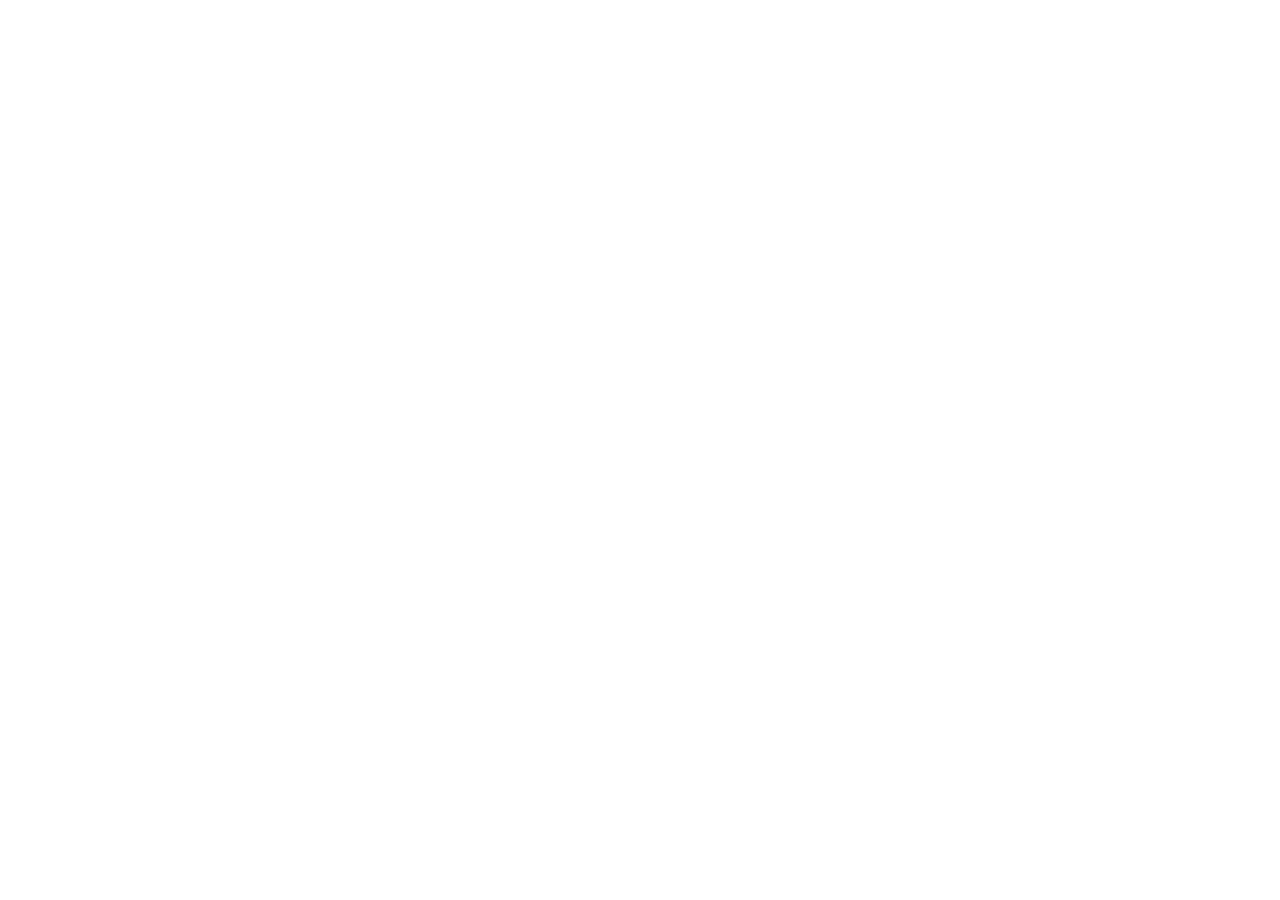
==== index.html @ 43dd8f91 "lab1 add html structure" ====
<!DOCTYPE html>
<html lang="en">
<head>
    <meta charset="UTF-8">
    <meta name="viewport" content="width=device-width, initial-scale=1.0">
    <title>Lab </title>
</head>
<body>
    
</body>
</html>
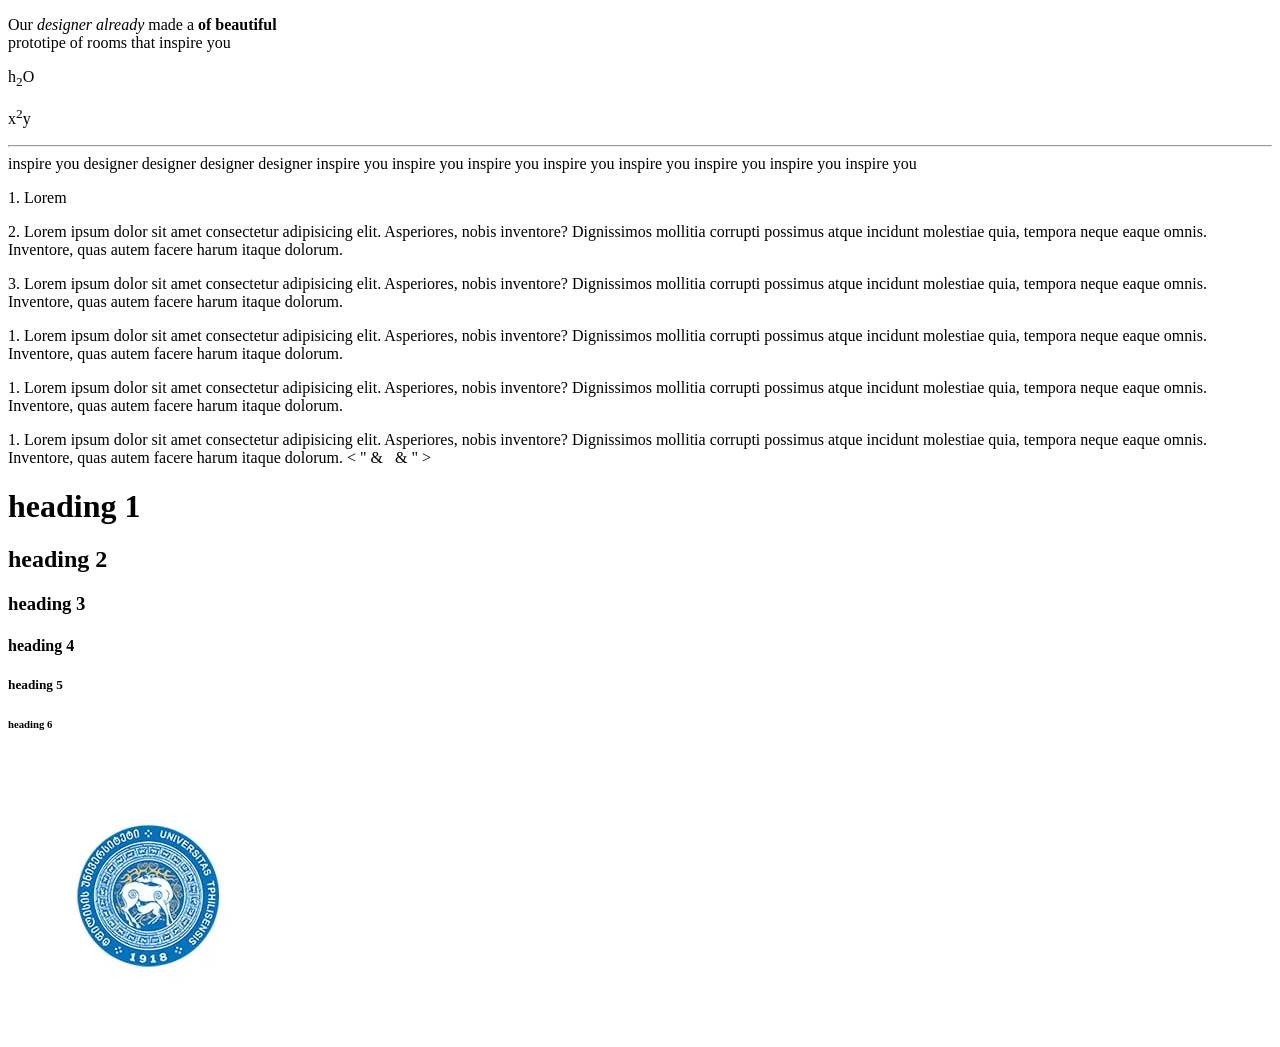
==== commit 91890bf8: "lab2 add html tags" ====
--- a/index.html
+++ b/index.html
@@ -1,11 +1,70 @@
-<!DOCTYPE html>
-<html lang="en">
-<head>
-    <meta charset="UTF-8">
-    <meta name="viewport" content="width=device-width, initial-scale=1.0">
-    <title>Lab </title>
-</head>
-<body>
-    
-</body>
-</html>+<!doctype html>
+<html>
+  <head>
+    <meta charset="UTF-8" />
+    <meta name="viewport" content="width=device-width, initial-scale=1.0" />
+    <title>LAB 2 | TSU</title>
+    <meta name="keyword" content="structure, html, css, js," />
+    <meta name="description" content="info" />
+    <link rel="icon" href="images/tsu-logo-1.jpg.webp" type="image/x-icon" />
+  </head>
+  <body>
+    <div>
+      <p>
+        Our <em>designer</em> <i>already</i> made a <strong>of</strong>
+        <b>beautiful</b> <br />
+        prototipe of rooms that
+        <span> inspire you</span>
+      </p>
+      <p>h<sub>2</sub>O</p>
+      <p>x<sup>2</sup>y</p>
+      <hr />
+    </div>
+
+    <span> inspire you designer designer designer designer</span
+    ><span> inspire you</span><span> inspire you</span> <span> inspire you</span
+    ><span> inspire you</span> <span> inspire you</span
+    ><span> inspire you</span> <span> inspire you</span
+    ><span> inspire you</span>
+    <p>
+      1. Lorem 
+    </p>
+    <p>
+      2. Lorem ipsum dolor sit amet consectetur adipisicing elit. Asperiores,
+      nobis inventore? Dignissimos mollitia corrupti possimus atque incidunt
+      molestiae quia, tempora neque eaque omnis. Inventore, quas autem facere
+      harum itaque dolorum.
+    </p>
+    <p>
+      3. Lorem ipsum dolor sit amet consectetur adipisicing elit. Asperiores,
+      nobis inventore? Dignissimos mollitia corrupti possimus atque incidunt
+      molestiae quia, tempora neque eaque omnis. Inventore, quas autem facere
+      harum itaque dolorum.
+    </p>
+    <p>
+      1. Lorem ipsum dolor sit amet consectetur adipisicing elit. Asperiores,
+      nobis inventore? Dignissimos mollitia corrupti possimus atque incidunt
+      molestiae quia, tempora neque eaque omnis. Inventore, quas autem facere
+      harum itaque dolorum.
+    </p>
+    <p>
+      1. Lorem ipsum dolor sit amet consectetur adipisicing elit. Asperiores,
+      nobis inventore? Dignissimos mollitia corrupti possimus atque incidunt
+      molestiae quia, tempora neque eaque omnis. Inventore, quas autem facere
+      harum itaque dolorum.
+    </p>
+    <p>
+      1. Lorem ipsum dolor sit amet consectetur adipisicing elit. Asperiores,
+      nobis inventore? Dignissimos mollitia corrupti possimus atque incidunt
+      molestiae quia, tempora neque eaque omnis. Inventore, quas autem facere
+      harum itaque dolorum. &lt; &quot; &amp; &nbsp; &amp; &quot; &gt;
+    </p>
+    <h1>heading 1</h1>
+    <h2>heading 2</h2>
+    <h3>heading 3</h3>
+    <h4>heading 4</h4>
+    <h5>heading 5</h5>
+    <h6>heading 6</h6>
+    <img src="images/tsu-logo-1.jpg.webp" alt="Tsu's logo" title="Tsu's logo" />
+  </body>
+</html>
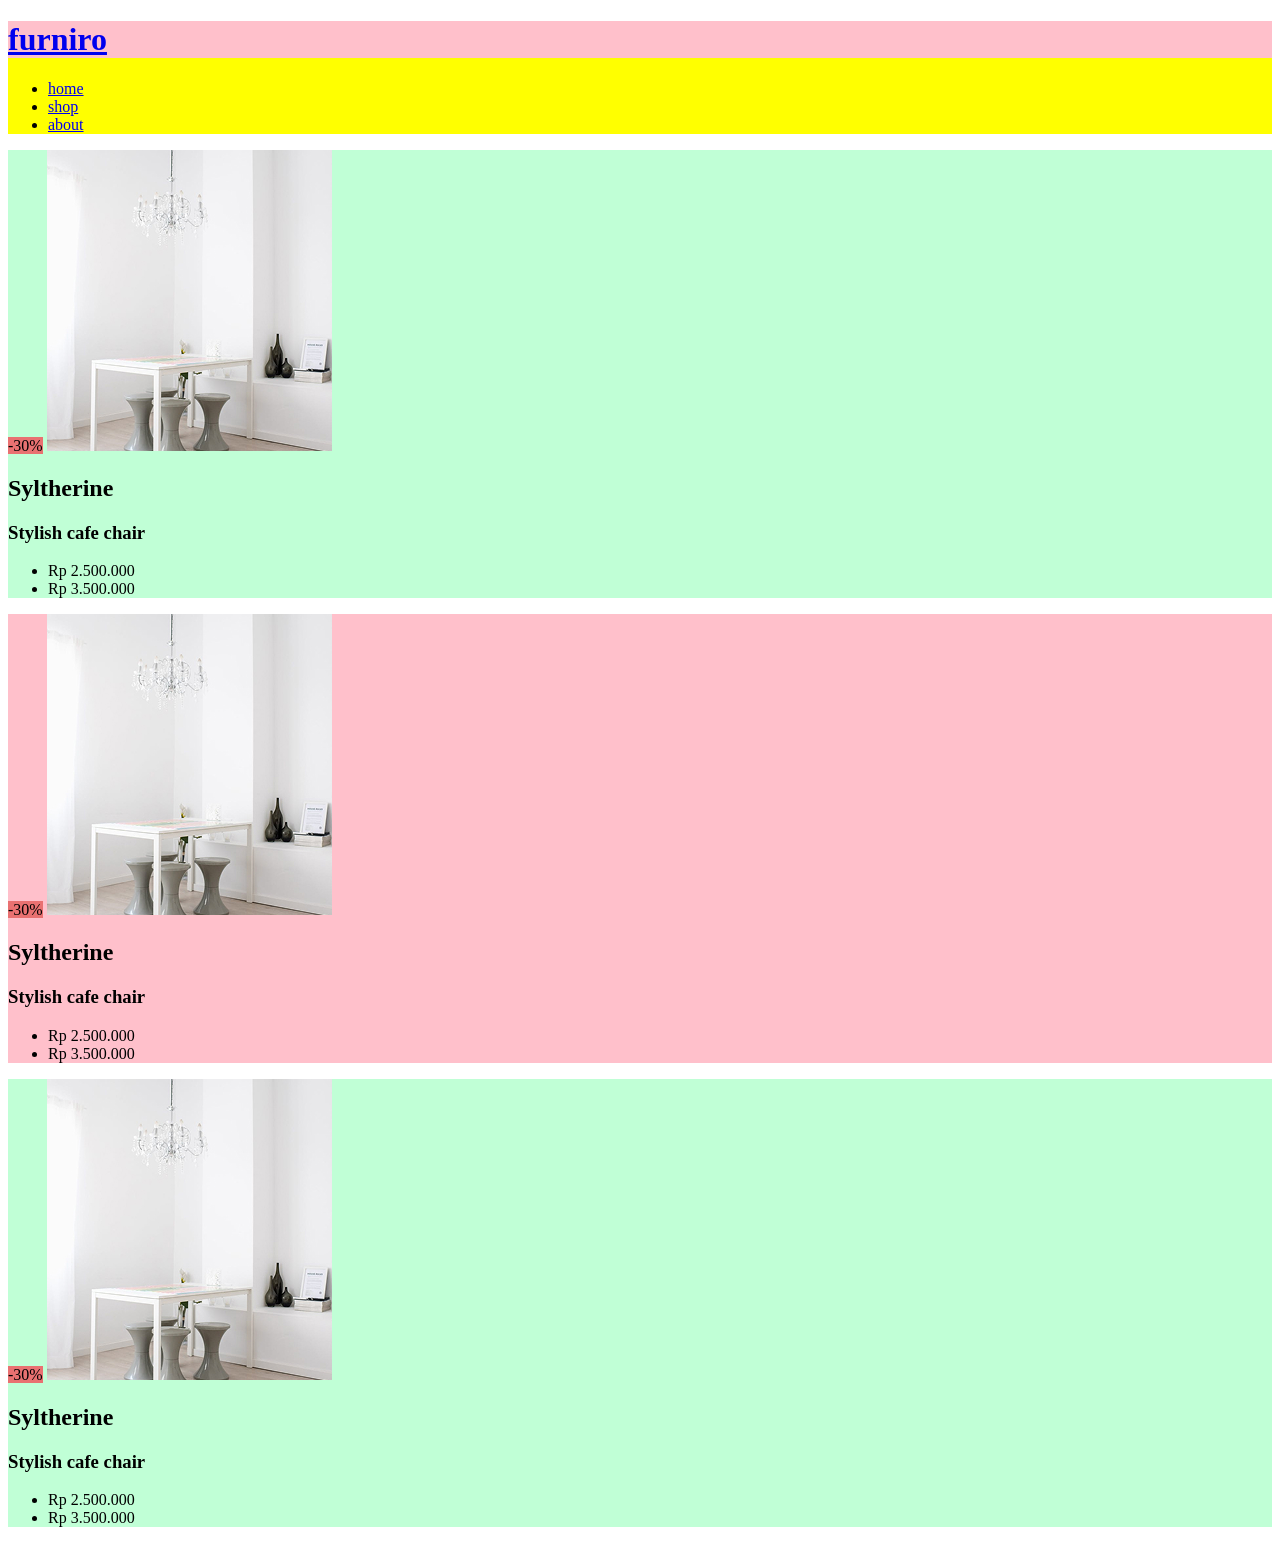
==== commit 29ce73b3: "lab3 add new html tags and css" ====
--- a/index.html
+++ b/index.html
@@ -3,68 +3,150 @@
   <head>
     <meta charset="UTF-8" />
     <meta name="viewport" content="width=device-width, initial-scale=1.0" />
-    <title>LAB 2 | TSU</title>
+    <title>LAB 3 | TSU</title>
     <meta name="keyword" content="structure, html, css, js," />
     <meta name="description" content="info" />
     <link rel="icon" href="images/tsu-logo-1.jpg.webp" type="image/x-icon" />
+    <link rel="stylesheet" href="css/style.css" />
+    <!-- <style>
+      h1{
+        background: pink;
+      }
+    </style> -->
   </head>
   <body>
-    <div>
-      <p>
-        Our <em>designer</em> <i>already</i> made a <strong>of</strong>
-        <b>beautiful</b> <br />
-        prototipe of rooms that
-        <span> inspire you</span>
-      </p>
-      <p>h<sub>2</sub>O</p>
-      <p>x<sup>2</sup>y</p>
-      <hr />
+    <!-- <ul>
+      <li>home</li>
+      <li>
+        shop
+        <ul>
+          <li>
+            item 1
+            <ol>
+              <li>first item</li>
+              <li>second item</li>
+              <li>third item</li>
+            </ol>
+          </li>
+          <li>item 2</li>
+          <li>item 3</li>
+        </ul>
+      </li>
+      <li>about</li>
+    </ul>
+
+    <dl>
+      <dt>Coffee</dt>
+      <dd>Black hot drink</dd>
+      <dt>Milk</dt>
+      <dd>White cold drink</dd>
+    </dl> -->
+    <!-- <table border="1" cellspacing="0" cellpadding="0">
+      <thead>
+        <tr>
+          <th >invoice number</th>
+          <th>unit number</th>
+          <th>date</th>
+          <th>invoice file</th>
+        </tr>
+      </thead>
+      <tbody>
+        <tr>
+          <td rowspan="4">124324</td>
+          <td>5464</td>
+          <td>28.03.2026</td>
+          <td>pdf</td>
+        </tr>
+        <tr>
+          <td colspan="3">124324</td>
+          <td>5464</td>
+          <td>28.03.2026</td>
+          <td>pdf</td>
+        </tr>
+        <tr>
+          <td>124324</td>
+          <td>5464</td>
+          <td>28.03.2026</td>
+          <td>pdf</td>
+        </tr>
+        <tr>
+          <td>124324</td>
+          <td>5464</td>
+          <td>28.03.2026</td>
+          <td>pdf</td>
+        </tr>
+        <tr>
+          <td>124324</td>
+          <td>5464</td>
+          <td>28.03.2026</td>
+          <td>pdf</td>
+        </tr>
+      </tbody>
+      <tfoot>
+        <caption> invoices table </caption>
+      </tfoot>
+    </table> -->
+    <!-- <p>&lt; &quot; &nbsp; &amp;    &quot; &gt;</p> -->
+    <div id="header">
+      <!-- style="background: pink;" -->
+
+      <!-- <h1><a href="index.html" target="_blank">furniro</a></h1> -->
+      <h1><a href="index.html">furniro</a></h1>
+      <ul>
+        <li><a href="index.html">home</a></li>
+        <li><a href="#">shop</a></li>
+        <li><a href="#">about</a></li>
+      </ul>
     </div>
-
-    <span> inspire you designer designer designer designer</span
-    ><span> inspire you</span><span> inspire you</span> <span> inspire you</span
-    ><span> inspire you</span> <span> inspire you</span
-    ><span> inspire you</span> <span> inspire you</span
-    ><span> inspire you</span>
-    <p>
-      1. Lorem 
-    </p>
-    <p>
-      2. Lorem ipsum dolor sit amet consectetur adipisicing elit. Asperiores,
-      nobis inventore? Dignissimos mollitia corrupti possimus atque incidunt
-      molestiae quia, tempora neque eaque omnis. Inventore, quas autem facere
-      harum itaque dolorum.
-    </p>
-    <p>
-      3. Lorem ipsum dolor sit amet consectetur adipisicing elit. Asperiores,
-      nobis inventore? Dignissimos mollitia corrupti possimus atque incidunt
-      molestiae quia, tempora neque eaque omnis. Inventore, quas autem facere
-      harum itaque dolorum.
-    </p>
-    <p>
-      1. Lorem ipsum dolor sit amet consectetur adipisicing elit. Asperiores,
-      nobis inventore? Dignissimos mollitia corrupti possimus atque incidunt
-      molestiae quia, tempora neque eaque omnis. Inventore, quas autem facere
-      harum itaque dolorum.
-    </p>
-    <p>
-      1. Lorem ipsum dolor sit amet consectetur adipisicing elit. Asperiores,
-      nobis inventore? Dignissimos mollitia corrupti possimus atque incidunt
-      molestiae quia, tempora neque eaque omnis. Inventore, quas autem facere
-      harum itaque dolorum.
-    </p>
-    <p>
-      1. Lorem ipsum dolor sit amet consectetur adipisicing elit. Asperiores,
-      nobis inventore? Dignissimos mollitia corrupti possimus atque incidunt
-      molestiae quia, tempora neque eaque omnis. Inventore, quas autem facere
-      harum itaque dolorum. &lt; &quot; &amp; &nbsp; &amp; &quot; &gt;
-    </p>
-    <h1>heading 1</h1>
-    <h2>heading 2</h2>
-    <h3>heading 3</h3>
-    <h4>heading 4</h4>
-    <h5>heading 5</h5>
-    <h6>heading 6</h6>
-    <img src="images/tsu-logo-1.jpg.webp" alt="Tsu's logo" title="Tsu's logo" />
+    <div id="content">
+      <!-- 
+      **B-block - product-block
+      **E-element - product-block__discount-el
+      **M-modifier - product-block--pink-modifier
+      -->
+      <div class="product-block">
+        <span class="product-block__discount-el">-30%</span>
+        <img
+          class="product-block__image-el"
+          src="images/product.jpg"
+          alt="product"
+        />
+        <h2 class="product-block__title-el">Syltherine</h2>
+        <h3 class="product-block__sub-title-el">Stylish cafe chair</h3>
+        <ul class="product-block__price-list-el">
+          <li>Rp 2.500.000</li>
+          <li>Rp 3.500.000</li>
+        </ul>
+      </div>
+      <div class="product-block product-block--pink-modifier">
+        <span class="product-block__discount-el">-30%</span>
+        <img
+          class="product-block__image-el"
+          src="images/product.jpg"
+          alt="product"
+        />
+        <h2 class="product-block__title-el">Syltherine</h2>
+        <h3 class="product-block__sub-title-el">Stylish cafe chair</h3>
+        <ul class="product-block__price-list-el">
+          <li>Rp 2.500.000</li>
+          <li>Rp 3.500.000</li>
+        </ul>
+      </div>
+      <div class="product-block">
+        <span class="product-block__discount-el">-30%</span>
+        <img
+          class="product-block__image-el"
+          src="images/product.jpg"
+          alt="product"
+        />
+        <h2 class="product-block__title-el">Syltherine</h2>
+        <h3 class="product-block__sub-title-el">Stylish cafe chair</h3>
+        <ul class="product-block__price-list-el">
+          <li>Rp 2.500.000</li>
+          <li>Rp 3.500.000</li>
+        </ul>
+      </div>
+    </div>
+    <div id="footer"></div>
   </body>
 </html>
--- a/css/style.css
+++ b/css/style.css
@@ -0,0 +1,30 @@
+h1 {
+  background: pink;
+}
+
+#header {
+  background: yellow;
+}
+
+.product-block {
+  background: rgb(192, 255, 214);
+}
+
+.product-block--pink-modifier {
+  background: pink;
+}
+
+.product-block__discount-el {
+  background: #e97171;
+}
+
+/* .product-block {
+  &--pink-modifier {
+    background: pink;
+  }
+
+  &__discount-el {
+    background: #e97171;
+  }
+}
+ */
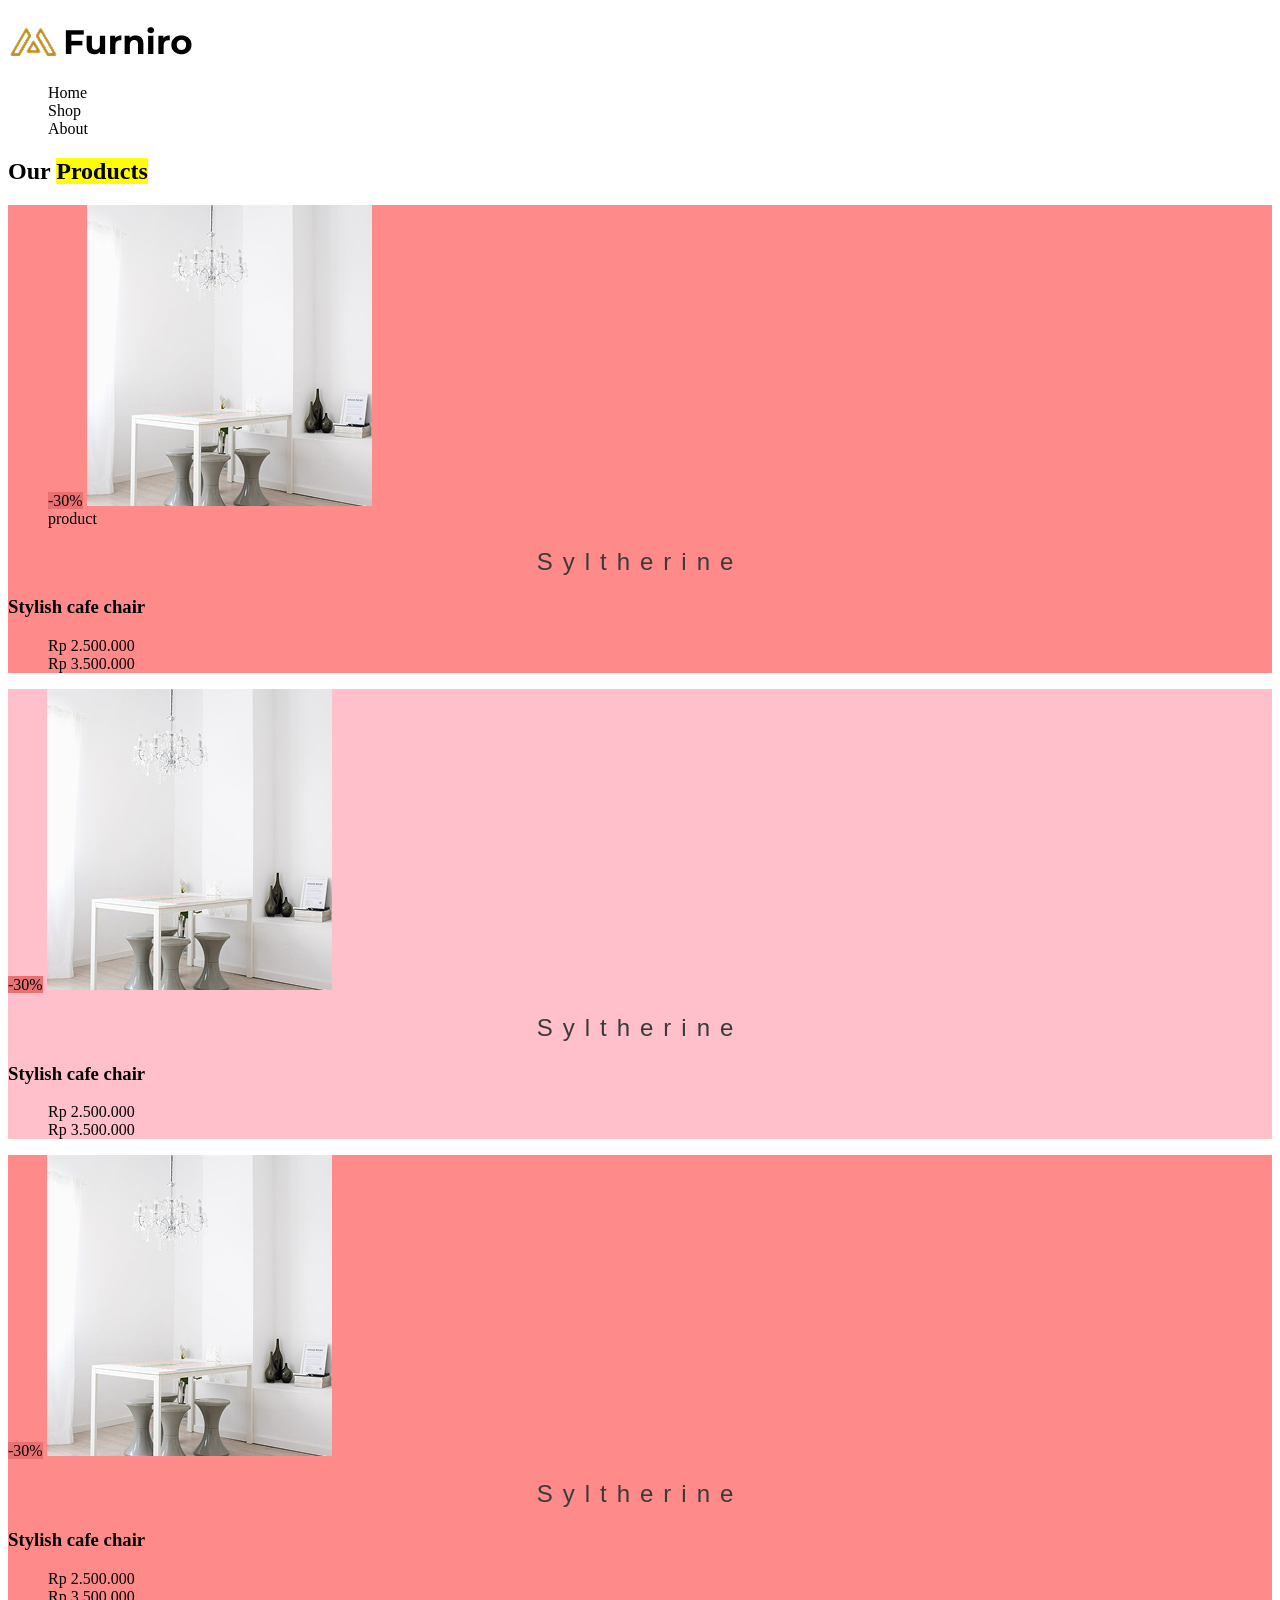
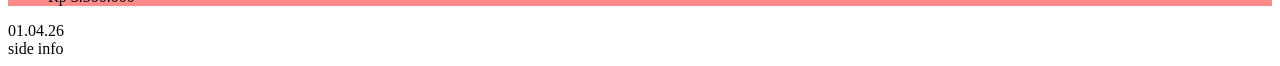
==== commit 26140167: "lab4 add css commands" ====
--- a/index.html
+++ b/index.html
@@ -15,138 +15,92 @@
     </style> -->
   </head>
   <body>
-    <!-- <ul>
-      <li>home</li>
-      <li>
-        shop
-        <ul>
-          <li>
-            item 1
-            <ol>
-              <li>first item</li>
-              <li>second item</li>
-              <li>third item</li>
-            </ol>
-          </li>
-          <li>item 2</li>
-          <li>item 3</li>
-        </ul>
-      </li>
-      <li>about</li>
-    </ul>
+    <!-- <table>
+      <tr>
+        <th>1</th>
+        <th>1</th>
+        <th>1</th>
+      </tr>
+      <tr>
+        <td>val</td>
+        <td>val</td>
+        <td>val</td>
+      </tr>
+      <tr>
+        <td>val</td>
+        <td>val</td>
+        <td>val</td>
+      </tr>
+    </table> -->
 
-    <dl>
-      <dt>Coffee</dt>
-      <dd>Black hot drink</dd>
-      <dt>Milk</dt>
-      <dd>White cold drink</dd>
-    </dl> -->
-    <!-- <table border="1" cellspacing="0" cellpadding="0">
-      <thead>
-        <tr>
-          <th >invoice number</th>
-          <th>unit number</th>
-          <th>date</th>
-          <th>invoice file</th>
-        </tr>
-      </thead>
-      <tbody>
-        <tr>
-          <td rowspan="4">124324</td>
-          <td>5464</td>
-          <td>28.03.2026</td>
-          <td>pdf</td>
-        </tr>
-        <tr>
-          <td colspan="3">124324</td>
-          <td>5464</td>
-          <td>28.03.2026</td>
-          <td>pdf</td>
-        </tr>
-        <tr>
-          <td>124324</td>
-          <td>5464</td>
-          <td>28.03.2026</td>
-          <td>pdf</td>
-        </tr>
-        <tr>
-          <td>124324</td>
-          <td>5464</td>
-          <td>28.03.2026</td>
-          <td>pdf</td>
-        </tr>
-        <tr>
-          <td>124324</td>
-          <td>5464</td>
-          <td>28.03.2026</td>
-          <td>pdf</td>
-        </tr>
-      </tbody>
-      <tfoot>
-        <caption> invoices table </caption>
-      </tfoot>
-    </table> -->
-    <!-- <p>&lt; &quot; &nbsp; &amp;    &quot; &gt;</p> -->
-    <div id="header">
-      <!-- style="background: pink;" -->
-
-      <!-- <h1><a href="index.html" target="_blank">furniro</a></h1> -->
+    <!--  <a href="tel:00000">00000</a>
+    <a href="mailto:test@test.com">test@test.com</a> -->
+    <header id="header">
       <h1><a href="index.html">furniro</a></h1>
       <ul>
         <li><a href="index.html">home</a></li>
         <li><a href="#">shop</a></li>
         <li><a href="#">about</a></li>
       </ul>
-    </div>
-    <div id="content">
-      <!-- 
-      **B-block - product-block
-      **E-element - product-block__discount-el
-      **M-modifier - product-block--pink-modifier
-      -->
-      <div class="product-block">
-        <span class="product-block__discount-el">-30%</span>
-        <img
-          class="product-block__image-el"
-          src="images/product.jpg"
-          alt="product"
-        />
-        <h2 class="product-block__title-el">Syltherine</h2>
-        <h3 class="product-block__sub-title-el">Stylish cafe chair</h3>
-        <ul class="product-block__price-list-el">
-          <li>Rp 2.500.000</li>
-          <li>Rp 3.500.000</li>
-        </ul>
-      </div>
-      <div class="product-block product-block--pink-modifier">
-        <span class="product-block__discount-el">-30%</span>
-        <img
-          class="product-block__image-el"
-          src="images/product.jpg"
-          alt="product"
-        />
-        <h2 class="product-block__title-el">Syltherine</h2>
-        <h3 class="product-block__sub-title-el">Stylish cafe chair</h3>
-        <ul class="product-block__price-list-el">
-          <li>Rp 2.500.000</li>
-          <li>Rp 3.500.000</li>
-        </ul>
-      </div>
-      <div class="product-block">
-        <span class="product-block__discount-el">-30%</span>
-        <img
-          class="product-block__image-el"
-          src="images/product.jpg"
-          alt="product"
-        />
-        <h2 class="product-block__title-el">Syltherine</h2>
-        <h3 class="product-block__sub-title-el">Stylish cafe chair</h3>
-        <ul class="product-block__price-list-el">
-          <li>Rp 2.500.000</li>
-          <li>Rp 3.500.000</li>
-        </ul>
-      </div>
-    </div>
-    <div id="footer"></div>
+    </header>
+    <main id="content">
+      <section class="product-section">
+        <h2>Our <mark>Products</mark></h2>
+        <div class="product-block">
+          <figure>
+            <span class="product-block__discount-el">-30%</span>
+            <img
+              class="product-block__image-el"
+              src="images/product.jpg"
+              alt="product"
+            />
+            <figcaption>product</figcaption>
+          </figure>
+
+          <h2 class="product-block__title-el">Syltherine</h2>
+          <h3 class="product-block__sub-title-el">Stylish cafe chair</h3>
+          <ul class="product-block__price-list-el">
+            <li>Rp 2.500.000</li>
+            <li>Rp 3.500.000</li>
+          </ul>
+        </div>
+        <div class="product-block product-block--pink-modifier">
+          <span class="product-block__discount-el">-30%</span>
+          <img
+            class="product-block__image-el"
+            src="images/product.jpg"
+            alt="product"
+          />
+          <h2 class="product-block__title-el">Syltherine</h2>
+          <h3 class="product-block__sub-title-el">Stylish cafe chair</h3>
+          <ul class="product-block__price-list-el">
+            <li>Rp 2.500.000</li>
+            <li>Rp 3.500.000</li>
+          </ul>
+        </div>
+        <div class="product-block">
+          <span class="product-block__discount-el">-30%</span>
+          <img
+            class="product-block__image-el"
+            src="images/product.jpg"
+            alt="product"
+          />
+          <h2 class="product-block__title-el">Syltherine</h2>
+          <h3 class="product-block__sub-title-el">Stylish cafe chair</h3>
+          <ul class="product-block__price-list-el">
+            <li>Rp 2.500.000</li>
+            <li>Rp 3.500.000</li>
+          </ul>
+        </div>
+      </section>
+      <section class="inspiration-section">
+        <div></div>
+        <article>
+          <time datetime="">01.04.26</time>
+        </article>
+      </section>
+      <aside>side info</aside>
+    </main>
+    <footer id="footer"></footer>
   </body>
 </html>
--- a/css/style.css
+++ b/css/style.css
@@ -1,13 +1,73 @@
-h1 {
-  background: pink;
+/* global */
+a {
+  text-decoration: none;
+}
+li {
+  list-style-type: none;
+}
+/* End of global */
+/* Home */
+
+/* 
+•	background-color
+•	background-image
+•	background-repeat
+•	background-attachment
+•	background-position
+•	background-size
+
+*/
+
+#header h1 a {
+  display: inline-block;
+  width: 185px;
+  height: 41px;
+  background-color: rgb(255, 58, 91);
+  background-image: url(../images/furniro.png);
+  background-repeat: no-repeat;
+  /* background-repeat: repeat-x;
+  background-repeat: repeat-y; */
+  background-position: center center;
+  /* background-position: left bottom;
+  background-position: 150px 20%; */
+  background-size: cover;
+  /* background-size: contain;
+  background-size: 100% 10px;
+  background-size: 150px auto; */
+  background: url(../images/furniro.png) no-repeat center center;
+  background: cover;
+  text-indent: -99999px;
 }
 
-#header {
-  background: yellow;
+/* #header ul li {
+  list-style-type: decimal;
+  list-style-type: square;
+  list-style-type: disc;
+  list-style-type: circle;
+  list-style-position: inside ;
+} */
+
+#header ul li a {
+  color: #000;
+  font-size: 16px;
+  line-height: 1;
+  text-transform: capitalize;
 }
 
+#header ul li a:hover {
+  color: #7f0000;
+  background-color: blue;
+}
+
+/* #RRGGBB
+#RGB */
+
 .product-block {
-  background: rgb(192, 255, 214);
+  background: #f4f5f7;
+  background: rgb(0, 0, 0); /* 0-255 */
+  background: rgb(255, 255, 255);
+  background: rgb(255, 22, 22, 0.5); /* 0-1 */
+  background: rgb(255, 22, 22, 0.5); /* 0-1 */
 }
 
 .product-block--pink-modifier {
@@ -27,4 +87,43 @@
     background: #e97171;
   }
 }
- */+ */
+
+/* 
+•	font-style
+ */
+
+.product-block .product-block__title-el {
+  color: #3a3a3a;
+  text-align: center;
+  font-family: Arial, Helvetica, sans-serif;
+  font-weight: bold;
+  font-weight: normal;
+  font-size: 24px;
+  line-height: 1.2;
+  letter-spacing: 10px;
+  word-spacing: 10px;
+  /* text-decoration: underline;
+  text-decoration: line-through; */
+  /*  text-transform: capitalize;
+  text-transform: uppercase;
+  text-transform: lowercase; */
+  /* font-style: italic; */
+}
+
+/* End of Home */
+
+table,
+th,
+td {
+  border: 1px solid #000;
+  /* border-left: 1px solid #000;
+  border-width: 1px;
+  border-style: dotted;
+  border-color: #000;
+  border-left-width: ;
+  border-left-color: ;
+  border-left-style: ; */
+  border-collapse: collapse;
+  vertical-align: middle
+}
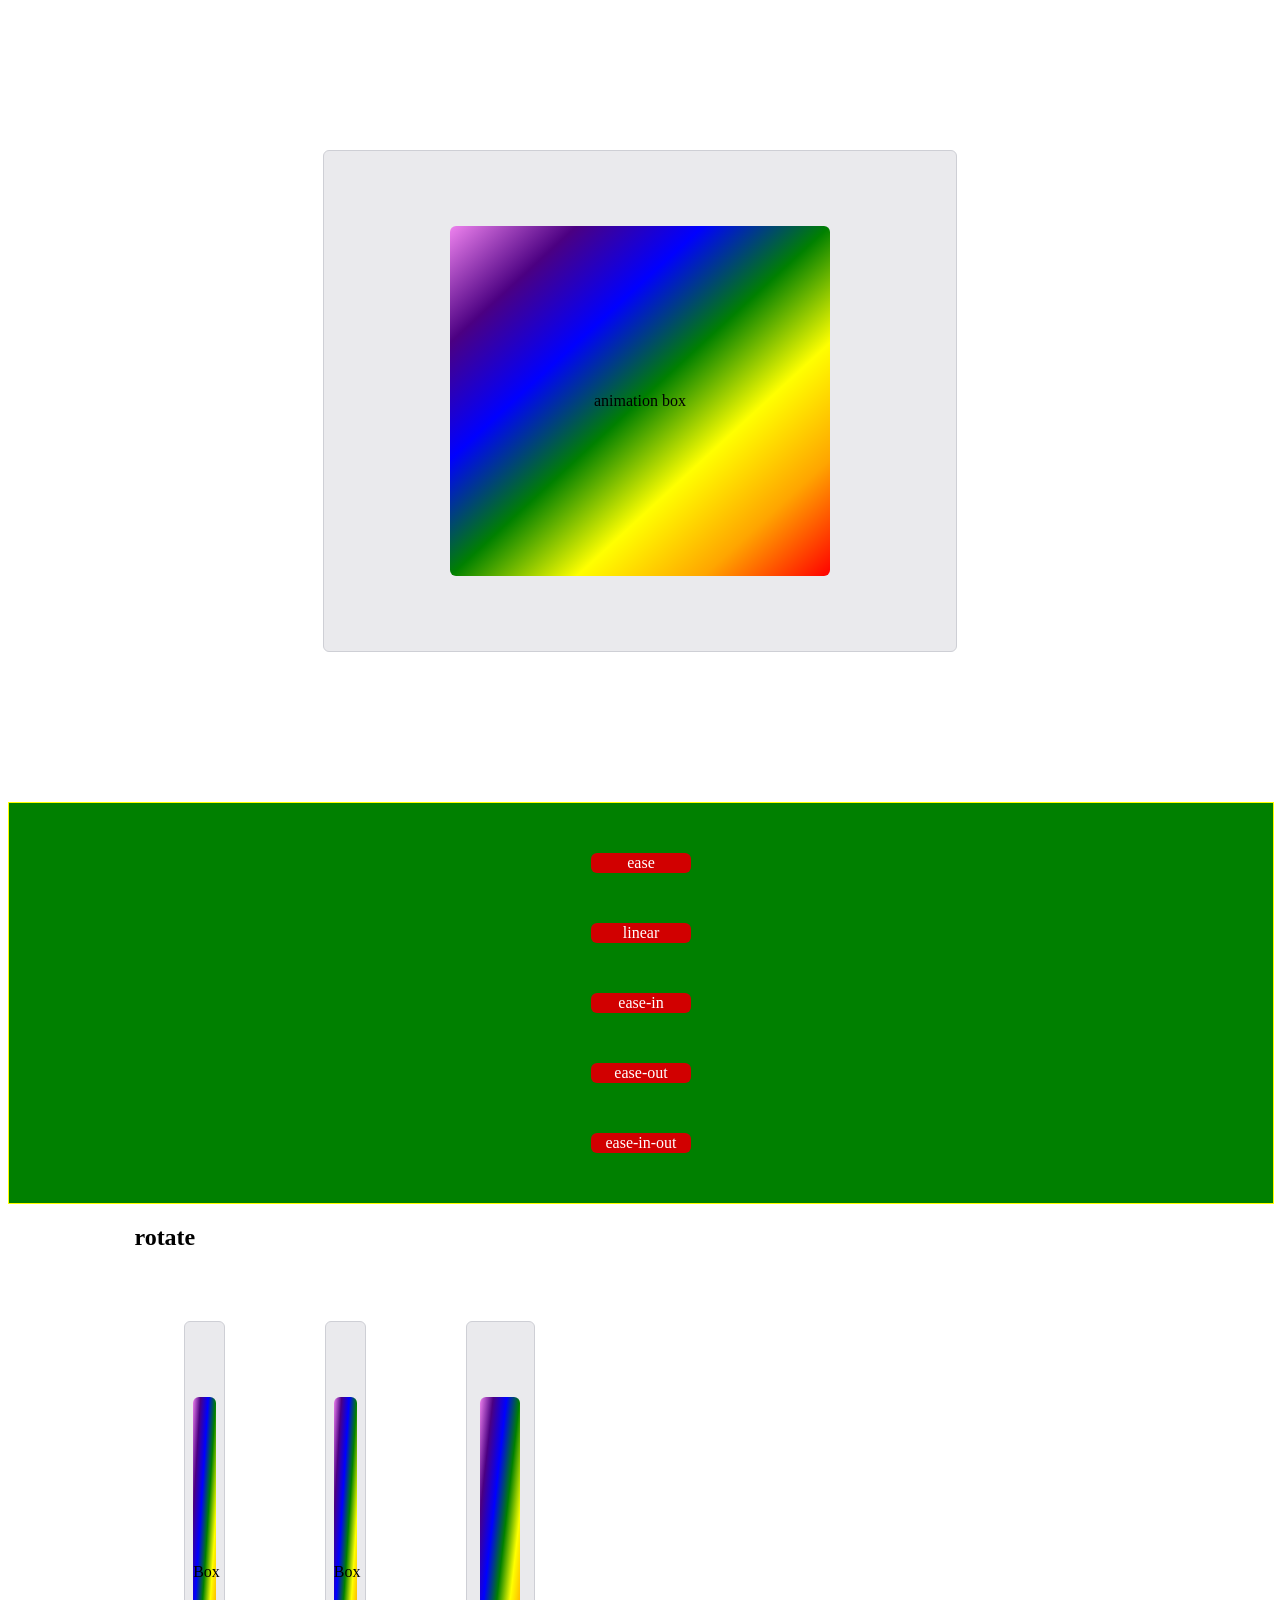
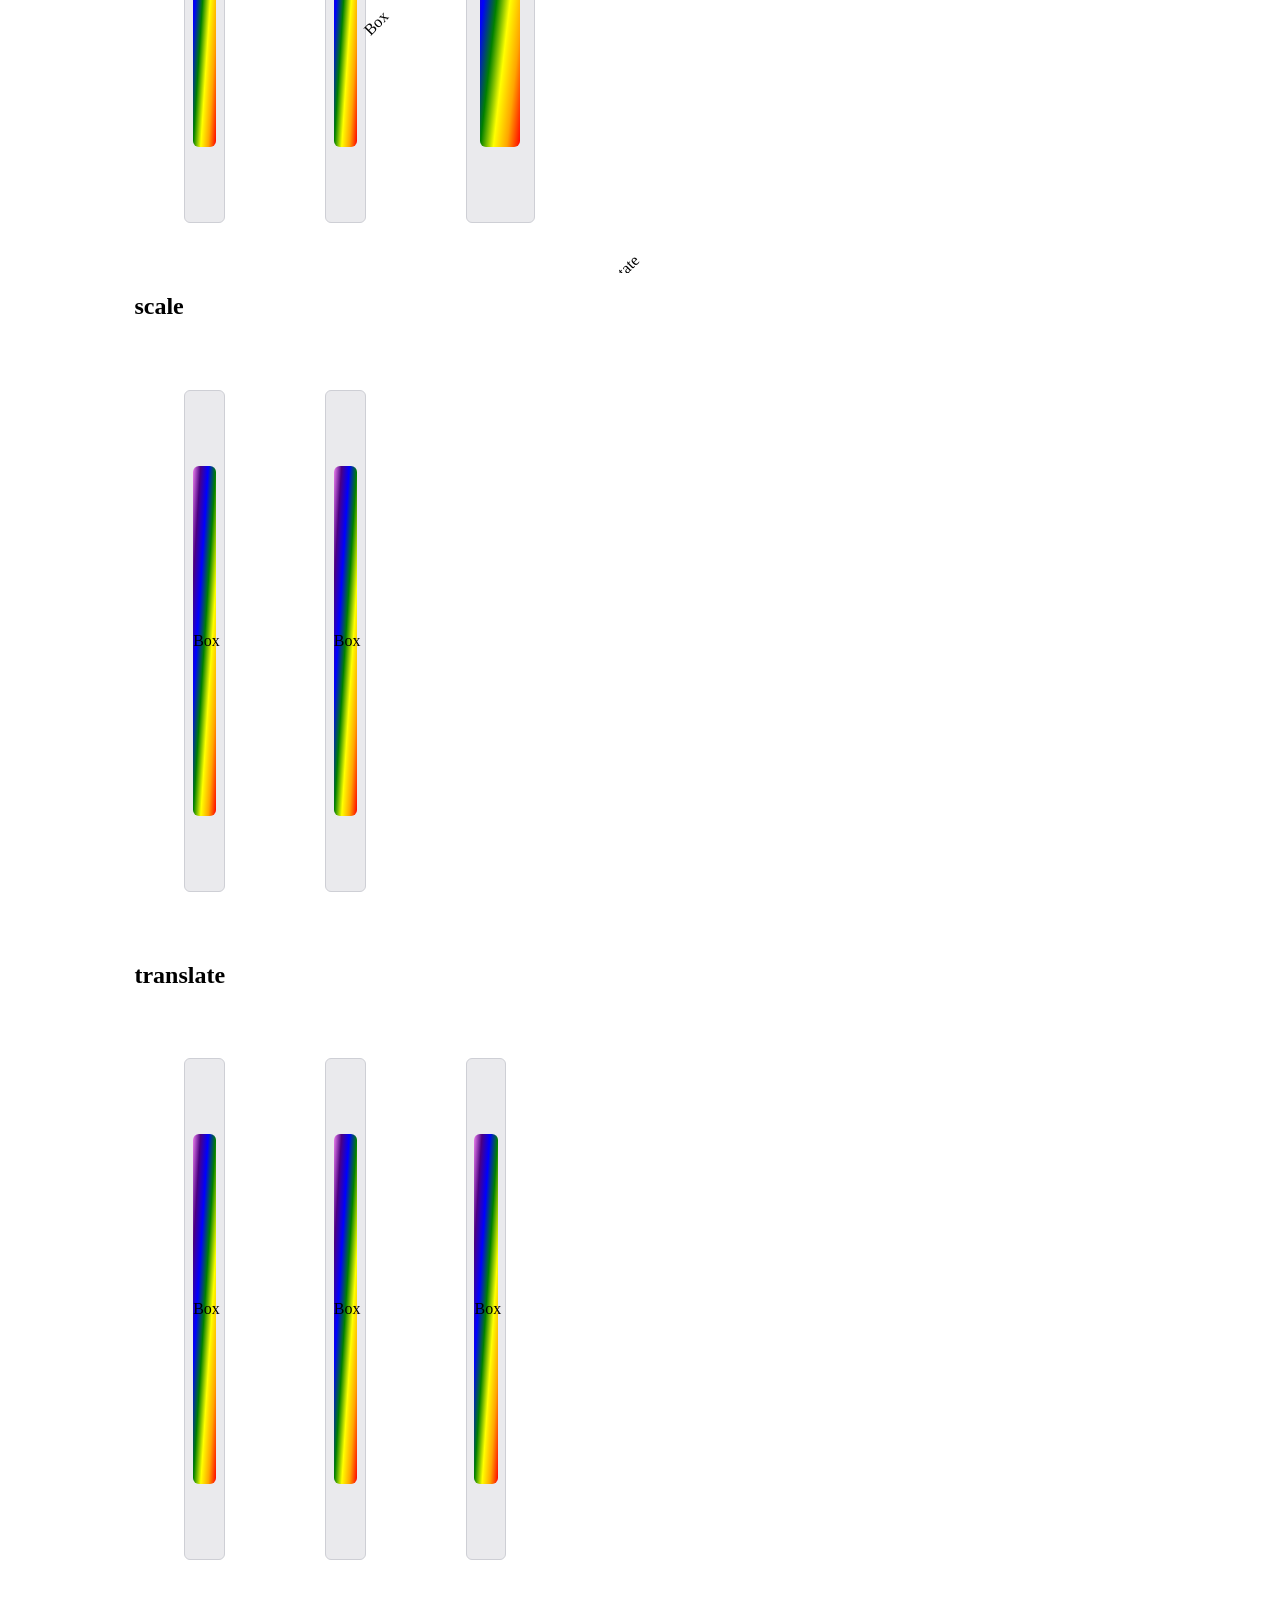
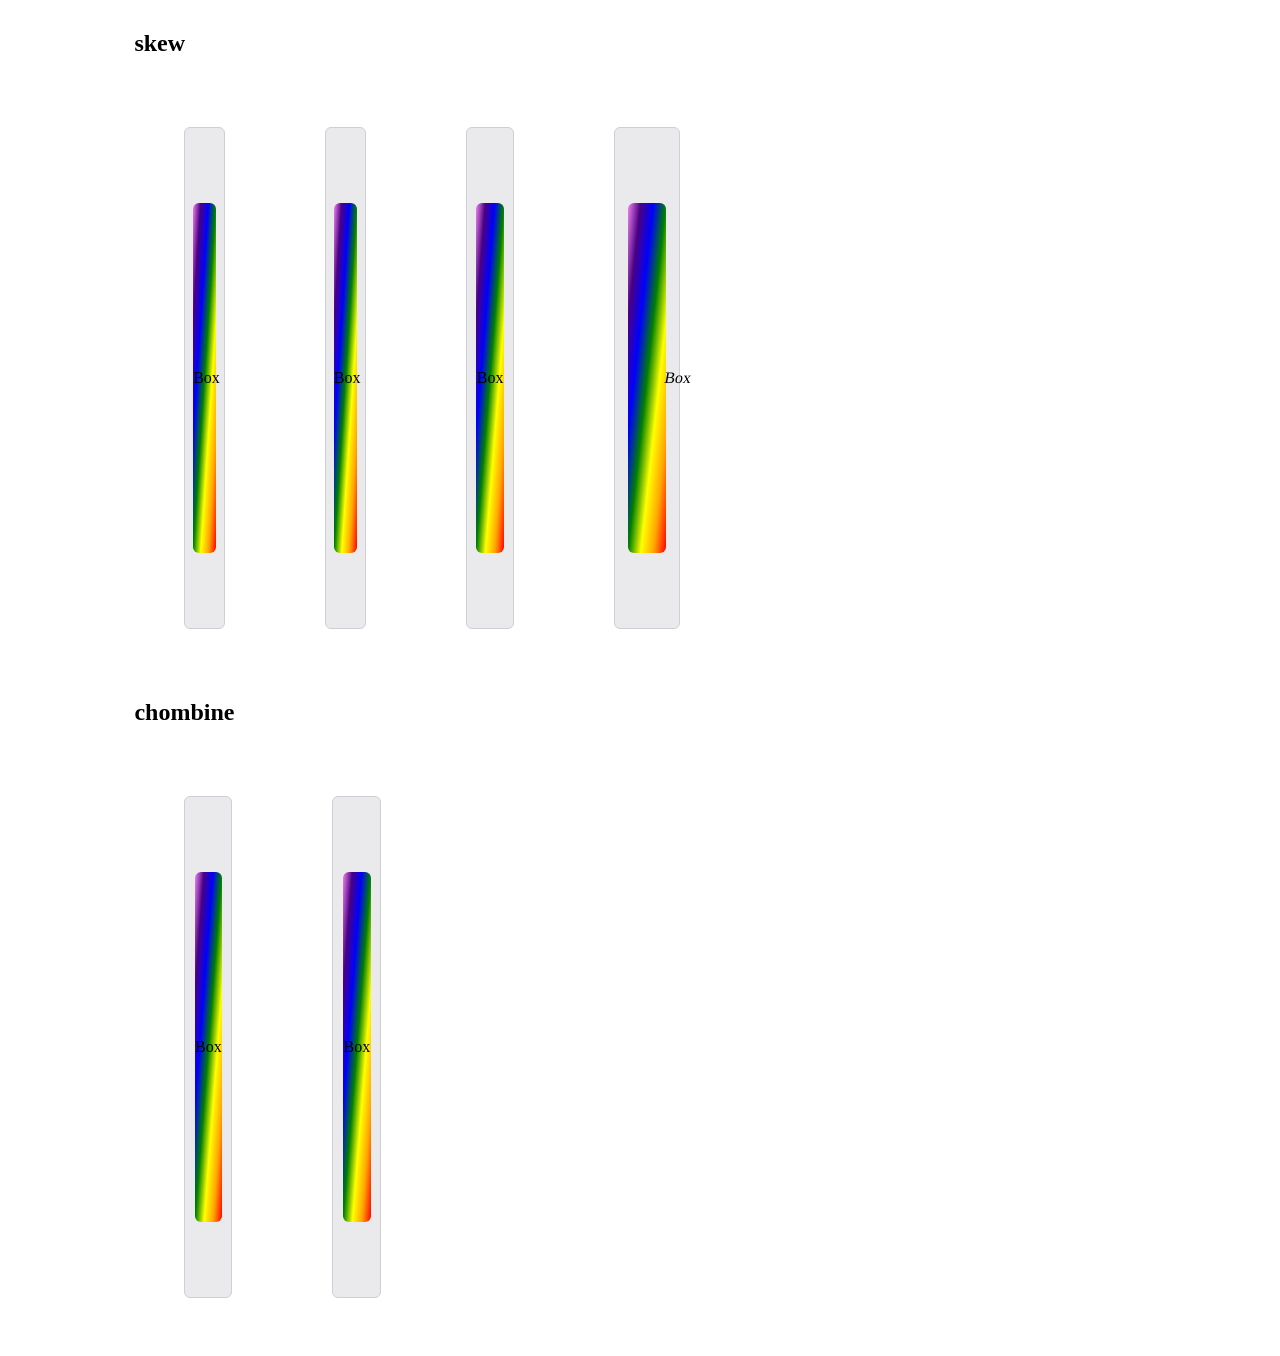
==== commit 379e489d: "Add transition transform animation and pseudo classes" ====
--- a/index.html
+++ b/index.html
@@ -7,7 +7,14 @@
     <meta name="keyword" content="structure, html, css, js," />
     <meta name="description" content="info" />
     <link rel="icon" href="images/tsu-logo-1.jpg.webp" type="image/x-icon" />
-    <link rel="stylesheet" href="css/style.css" />
+    <link rel="preconnect" href="https://fonts.googleapis.com" />
+    <link rel="preconnect" href="https://fonts.gstatic.com" crossorigin />
+    <link
+      href="https://fonts.googleapis.com/css2?family=Playwrite+NZ+Guides&family=Roboto:ital,wght@0,100..900;1,100..900&family=Tagesschrift&display=swap"
+      rel="stylesheet"
+    />
+    <link rel="stylesheet" href="css/styles.css" />
+    <link rel="stylesheet" href="css/styles.css" />
     <!-- <style>
       h1{
         background: pink;
@@ -15,6 +22,73 @@
     </style> -->
   </head>
   <body>
+    <div class="animations">
+      <figure class="box">animation box</figure>
+    </div>
+    <div class="transitions">
+      <div class="ease">ease</div>
+      <div class="linear">linear</div>
+      <div class="easein">ease-in</div>
+      <div class="easeout">ease-out</div>
+      <div class="easeinout">ease-in-out</div>
+    </div>
+    <div class="line">
+      <h2>rotate</h2>
+      <div class="original">
+        <figure class="box box-1" title="mkგგ">Box 1</figure>
+      </div>
+      <div class="original">
+        <figure class="box box-2" title="lkგგგ">Box 2</figure>
+      </div>
+      <div class="original">
+        <figure class="box box-rotate"><span>Box rotate</span></figure>
+      </div>
+    </div>
+    <div class="line">
+      <h2>scale</h2>
+      <div class="original">
+        <figure class="box box-3">Box 3</figure>
+      </div>
+      <div class="original">
+        <figure class="box box-4">Box 4</figure>
+      </div>
+    </div>
+    <div class="line">
+      <h2>translate</h2>
+      <div class="original">
+        <figure class="box box-5">Box 5</figure>
+      </div>
+      <div class="original">
+        <figure class="box box-6">Box 6</figure>
+      </div>
+      <div class="original">
+        <figure class="box box-7">Box 7</figure>
+      </div>
+    </div>
+    <div class="line">
+      <h2>skew</h2>
+      <div class="original">
+        <figure class="box box-8">Box 8</figure>
+      </div>
+      <div class="original">
+        <figure class="box box-9">Box 9</figure>
+      </div>
+      <div class="original">
+        <figure class="box box-10">Box 10</figure>
+      </div>
+      <div class="original">
+        <figure class="box box-skew"><span>Box skew</span></figure>
+      </div>
+    </div>
+    <div class="line">
+      <h2>chombine</h2>
+      <div class="original">
+        <figure class="box box-11">Box 11</figure>
+      </div>
+      <div class="original">
+        <figure class="box box-12">Box 12</figure>
+      </div>
+    </div>
     <!-- <table>
       <tr>
         <th>1</th>
@@ -35,7 +109,7 @@
 
     <!--  <a href="tel:00000">00000</a>
     <a href="mailto:test@test.com">test@test.com</a> -->
-    <header id="header">
+    <!-- <header id="header">
       <h1><a href="index.html">furniro</a></h1>
       <ul>
         <li><a href="index.html">home</a></li>
@@ -101,6 +175,6 @@
       </section>
       <aside>side info</aside>
     </main>
-    <footer id="footer"></footer>
+    <footer id="footer"></footer> -->
   </body>
 </html>
--- a/css/styles.css
+++ b/css/styles.css
@@ -0,0 +1,473 @@
+@charset "UTF-8";
+/* @use "variables"; */
+/* https://marketplace.visualstudio.com/items?itemName=ritwickdey.live-sass */
+/* global */
+a {
+  text-decoration: none;
+}
+
+li {
+  list-style-type: none;
+}
+
+:root {
+  font-size: 16px;
+}
+
+@font-face {
+  font-family: "ALK Life";
+  src: url("../fonts/alk-life-webfont.eot"); /* IE9 Compat Modes */
+  src: url("../fonts/alk-life-webfont.woff2") format("woff2"), url("../fonts/alk-life-webfont.woff") format("woff"), url("../fonts/alk-life-webfont.ttf") format("truetype");
+}
+/* End of global */
+/* Home */
+/* 
+•	background-color
+•	background-image
+•	background-repeat
+•	background-attachment
+•	background-position
+•	background-size
+
+*/
+#header h1 a {
+  display: inline-block;
+  width: 185px;
+  height: 41px;
+  background-color: #B88E2F;
+  background-image: url(../images/furniro.png);
+  background-repeat: no-repeat;
+  /* background-repeat: repeat-x;
+  background-repeat: repeat-y; */
+  background-position: center center;
+  /* background-position: left bottom;
+  background-position: 150px 20%; */
+  background-size: cover;
+  /* background-size: contain;
+  background-size: 100% 10px;
+  background-size: 150px auto; */
+  background: url(../images/furniro.png) no-repeat center center;
+  background: cover;
+  text-indent: -99999px;
+}
+
+/* #header ul li {
+  list-style-type: decimal;
+  list-style-type: square;
+  list-style-type: disc;
+  list-style-type: circle;
+  list-style-position: inside ;
+} */
+#header ul li a {
+  color: #000000;
+  font-size: 16px;
+  line-height: 1.2;
+  font-family: "arial";
+  font-weight: normal;
+  letter-spacing: 0;
+  text-transform: capitalize;
+}
+
+#header ul li a:hover {
+  color: #7f0000;
+  background-color: blue;
+}
+
+nav ul li a:before {
+  content: "";
+  display: inline-block;
+  width: 10px;
+  height: 10px;
+  position: absolute;
+  top: -5px;
+  left: 40%;
+  /* background: green; */
+  transform: rotate(45deg);
+  z-index: 1;
+  border-left: 1px solid rgb(53, 0, 128);
+  border-top: 1px solid rgb(53, 0, 128);
+}
+
+nav ul li a:after {
+  content: "";
+  display: inline-block;
+  width: 10px;
+  height: 10px;
+  position: absolute;
+  bottom: -5px;
+  left: 40%;
+  /* background: green; */
+  transform: rotate(45deg);
+  z-index: 1;
+  border-right: 1px solid green;
+  border-bottom: 1px solid green;
+}
+
+nav > ul > li > a::first-letter {
+  font-weight: bold;
+  color: red;
+}
+
+nav > ul > li > a::first-line {
+  background: green;
+}
+
+/* #RRGGBB
+#RGB */
+.product-block {
+  width: 41.6666666667%; /* 600 */
+  background: #f4f5f7;
+  background: rgb(0, 0, 0); /* 0-255 */
+  background: rgb(255, 255, 255);
+  background: rgba(255, 22, 22, 0.5); /* 0-1 */
+  background: rgba(255, 22, 22, 0.5); /* 0-1 */
+}
+.product-block--pink-modifier {
+  background: pink;
+}
+.product-block__discount-el {
+  background: #e97171;
+}
+.product-block__title-el {
+  color: #3a3a3a;
+  text-align: center;
+  font-family: Arial, Helvetica, sans-serif;
+  font-weight: bold;
+  font-weight: normal;
+  font-size: 24px;
+  line-height: 1.5rem;
+  letter-spacing: 10px;
+  word-spacing: 10px;
+  /* text-decoration: underline;
+  text-decoration: line-through; */
+  /*  text-transform: capitalize;
+  text-transform: uppercase;
+  text-transform: lowercase; */
+  /* font-style: italic; */
+}
+
+/* End of Home */
+table,
+th,
+td {
+  border: 1px solid #000;
+  /* border-left: 1px solid #000;
+  border-width: 1px;
+  border-style: dotted;
+  border-color: #000;
+  border-left-width: ;
+  border-left-color: ;
+  border-left-style: ; */
+  border-collapse: collapse;
+  vertical-align: middle;
+}
+
+/* transform */
+.line {
+  width: 80%;
+  margin: auto;
+  overflow: hidden;
+}
+
+.original,
+.box {
+  border-radius: 6px;
+}
+
+.original {
+  background: #eaeaed;
+  border: 1px solid #cecfd5;
+  float: left;
+  margin: 50px 50px;
+}
+
+/*li:first-child {}
+li:last-child {} 
+li:only-child {} 
+li:nth-child(2) {}
+li:nth-child(odd) {} 
+li:nth-child(even) {}  
+ */
+/* .original:first-of-type {
+  //first-child
+  background: pink;
+} */
+/* .original:last-of-type {
+  //last-child
+  background: rgb(255, 1, 43);
+}
+.original:nth-of-type(2) {
+  //last-child
+  background: rgb(170, 1, 255);
+} */
+/* .original:nth-of-type(2n) {
+  //last-child
+  background: rgb(170, 1, 255);
+} */
+/* .original:nth-of-type(2n+1) {
+  //last-child
+  background: rgb(170, 1, 255);
+} */
+/* .original:nth-of-type(3n+3) {
+  //last-child
+  background: rgb(170, 1, 255);
+} */
+/*
+attribute selector
+[attribute] - has attribute
+[attribute="value"]  - exact value
+[attribute^="value"]  - start value with
+[attribute$="value"]  - ends value with
+[attribute*="value"]  - contains value
+ */
+.box {
+  width: 100px;
+  height: 100px;
+  line-height: 100px;
+  vertical-align: middle;
+  background: #2db34a;
+  text-align: center;
+  margin: 50px 50px;
+}
+
+/* .box[title^="m"] {
+  background: #7f0000;
+}
+.box[title*="k"] {
+  background: #003d7f;
+} */
+/**/
+.box-1:hover {
+  transform: rotate(20deg);
+}
+
+.box-2:hover {
+  transform: rotate(-20deg);
+}
+
+.box-rotate {
+  transform: rotate(45deg);
+}
+
+.box-rotate span {
+  display: inline-block;
+  transform: rotate(-45deg);
+}
+
+/**/
+.box-3:hover {
+  /*transform:scale(-0.75);*/
+  transform: scale(0.75);
+}
+
+.box-4:hover {
+  transform: scale(1.75);
+}
+
+/**/
+.box-5:hover {
+  transform: translateX(-10px);
+}
+
+.box-6:hover {
+  transform: translateY(25%);
+}
+
+.box-7:hover {
+  transform: translate(-10px, 25%);
+}
+
+/**/
+.box-8:hover {
+  transform: skewX(-5deg);
+}
+
+.box-9:hover {
+  transform: skewY(-25deg);
+}
+
+.box-10:hover {
+  transform: skew(5deg, -25deg);
+}
+
+.box-skew {
+  transform: skewX(10deg);
+}
+
+.box-skew span {
+  display: inline-block;
+  transform: skewX(-10deg);
+}
+
+/**/
+.box-11:hover {
+  transform: rotate(25deg) scale(0.75);
+}
+
+.box-12:hover {
+  transform: skew(5deg, -25deg) translate(20px);
+}
+
+.box {
+  background: #2db34a;
+  height: 95px;
+  line-height: 95px;
+  text-align: center;
+  width: 95px;
+  background: red;
+  background: linear-gradient(red, orange, yellow, green, blue, indigo, violet);
+}
+
+.box-1 {
+  background-image: repeating-linear-gradient(red, yellow 10%, green 20%);
+  background: linear-gradient(-65deg, red, blue); /* Standard syntax */
+}
+
+.box-2 {
+  background: linear-gradient(to right, red 70%, blue); /* Standard syntax */
+}
+
+.box-3 {
+  /* background: linear-gradient(to bottom right, silver , pink); */ /* Standard syntax */
+}
+
+.box-4 {
+  /* background: linear-gradient(to left top, silver , pink); */ /* Standard syntax */
+}
+
+/* 
+circle / ellipse
+closest-side 
+farthest-side
+closest-corner
+farthest-corner
+ */
+.box-5 {
+  /* background: radial-gradient(red, green, blue); */ /* Standard syntax */
+  /* background-image: radial-gradient(circle, red, yellow, green); */ /*circle or ellipse*/
+  background-image: repeating-radial-gradient(red, yellow 10%, green 15%);
+  background-image: radial-gradient(closest-side at 60% 55%, red, green, blue);
+}
+
+/* transition */
+.transitions {
+  width: 100%;
+  height: 100%;
+  border: 1px solid yellow;
+  background: green;
+}
+
+.transitions div {
+  width: 100px;
+  color: #fff;
+  line-height: 20px;
+  text-align: center;
+  margin: 50px auto;
+  border-radius: 6px;
+  background: #d10000;
+}
+
+.transitions:hover div {
+  width: 850px;
+  color: yellow;
+}
+
+.transitions div.ease {
+  transition: all 3s ease 5s;
+  /* s/ms */
+  /*transition-delay: 3s; 
+  transition-duration: 3s;
+  transition-property: all;
+  transition-timing-function: ease;*/
+}
+
+.transitions div.linear {
+  transition: all 8s linear 0s;
+}
+
+.transitions div.easein {
+  transition: all 13s ease-in 1s;
+}
+
+.transitions div.easeout {
+  transition: all 15s ease-out 2s;
+}
+
+.transitions div.easeinout {
+  transition: all 3s ease-in-out 5s;
+}
+
+/* animations */
+.animations,
+.animations > .box {
+  border-radius: 6px;
+}
+
+.animations {
+  width: 50%;
+  height: 500px;
+  background: #eaeaed;
+  border: 1px solid #cecfd5;
+  margin: 150px auto;
+}
+
+.box {
+  display: block;
+  width: 60%;
+  height: 350px;
+  line-height: 350px;
+  text-align: center;
+  margin: 75px auto;
+  background: #2db34a;
+  /*opacity: 0;
+  animation*/
+  animation-name: myAnimation2;
+  animation-name: myAnimation1;
+  animation-duration: 2s; /* s/ms */
+  animation-delay: 0s; /* s/ms */
+  animation-iteration-count: infinite; /*infinite/1,2...n  */
+  animation-direction: alternate; /* reverse,alternate,alternate-reverse */
+  animation-timing-function: linear; /* ease, linear, ease-in, ease-out, ease-in-out, cubic-bezier(n,n,n,n) */
+  animation-fill-mode: forwards; /* forwards, backwards, both */
+}
+
+@keyframes myAnimation1 {
+  from {
+    transform: rotate(0deg);
+    background: pink;
+  }
+  to {
+    transform: rotate(360deg);
+    background: linear-gradient(to left top, red, orange, yellow, green, blue, indigo, violet);
+  }
+}
+@keyframes myAnimation2 {
+  0% {
+    opacity: 0;
+  }
+  20% {
+    opacity: 0.2;
+  }
+  40% {
+    opacity: 0.4;
+    background: #000;
+  }
+  60% {
+    opacity: 0.6;
+  }
+  80% {
+    opacity: 0.8;
+    background: yellow;
+  }
+  100% {
+    opacity: 1;
+  }
+}
+@keyframes myAnimation3 {
+  0% {
+    background: pink;
+  }
+  100% {
+    background: yellow;
+  }
+}/*# sourceMappingURL=styles.css.map */
--- a/css/styles.css
+++ b/css/styles.css
@@ -0,0 +1,473 @@
+@charset "UTF-8";
+/* @use "variables"; */
+/* https://marketplace.visualstudio.com/items?itemName=ritwickdey.live-sass */
+/* global */
+a {
+  text-decoration: none;
+}
+
+li {
+  list-style-type: none;
+}
+
+:root {
+  font-size: 16px;
+}
+
+@font-face {
+  font-family: "ALK Life";
+  src: url("../fonts/alk-life-webfont.eot"); /* IE9 Compat Modes */
+  src: url("../fonts/alk-life-webfont.woff2") format("woff2"), url("../fonts/alk-life-webfont.woff") format("woff"), url("../fonts/alk-life-webfont.ttf") format("truetype");
+}
+/* End of global */
+/* Home */
+/* 
+•	background-color
+•	background-image
+•	background-repeat
+•	background-attachment
+•	background-position
+•	background-size
+
+*/
+#header h1 a {
+  display: inline-block;
+  width: 185px;
+  height: 41px;
+  background-color: #B88E2F;
+  background-image: url(../images/furniro.png);
+  background-repeat: no-repeat;
+  /* background-repeat: repeat-x;
+  background-repeat: repeat-y; */
+  background-position: center center;
+  /* background-position: left bottom;
+  background-position: 150px 20%; */
+  background-size: cover;
+  /* background-size: contain;
+  background-size: 100% 10px;
+  background-size: 150px auto; */
+  background: url(../images/furniro.png) no-repeat center center;
+  background: cover;
+  text-indent: -99999px;
+}
+
+/* #header ul li {
+  list-style-type: decimal;
+  list-style-type: square;
+  list-style-type: disc;
+  list-style-type: circle;
+  list-style-position: inside ;
+} */
+#header ul li a {
+  color: #000000;
+  font-size: 16px;
+  line-height: 1.2;
+  font-family: "arial";
+  font-weight: normal;
+  letter-spacing: 0;
+  text-transform: capitalize;
+}
+
+#header ul li a:hover {
+  color: #7f0000;
+  background-color: blue;
+}
+
+nav ul li a:before {
+  content: "";
+  display: inline-block;
+  width: 10px;
+  height: 10px;
+  position: absolute;
+  top: -5px;
+  left: 40%;
+  /* background: green; */
+  transform: rotate(45deg);
+  z-index: 1;
+  border-left: 1px solid rgb(53, 0, 128);
+  border-top: 1px solid rgb(53, 0, 128);
+}
+
+nav ul li a:after {
+  content: "";
+  display: inline-block;
+  width: 10px;
+  height: 10px;
+  position: absolute;
+  bottom: -5px;
+  left: 40%;
+  /* background: green; */
+  transform: rotate(45deg);
+  z-index: 1;
+  border-right: 1px solid green;
+  border-bottom: 1px solid green;
+}
+
+nav > ul > li > a::first-letter {
+  font-weight: bold;
+  color: red;
+}
+
+nav > ul > li > a::first-line {
+  background: green;
+}
+
+/* #RRGGBB
+#RGB */
+.product-block {
+  width: 41.6666666667%; /* 600 */
+  background: #f4f5f7;
+  background: rgb(0, 0, 0); /* 0-255 */
+  background: rgb(255, 255, 255);
+  background: rgba(255, 22, 22, 0.5); /* 0-1 */
+  background: rgba(255, 22, 22, 0.5); /* 0-1 */
+}
+.product-block--pink-modifier {
+  background: pink;
+}
+.product-block__discount-el {
+  background: #e97171;
+}
+.product-block__title-el {
+  color: #3a3a3a;
+  text-align: center;
+  font-family: Arial, Helvetica, sans-serif;
+  font-weight: bold;
+  font-weight: normal;
+  font-size: 24px;
+  line-height: 1.5rem;
+  letter-spacing: 10px;
+  word-spacing: 10px;
+  /* text-decoration: underline;
+  text-decoration: line-through; */
+  /*  text-transform: capitalize;
+  text-transform: uppercase;
+  text-transform: lowercase; */
+  /* font-style: italic; */
+}
+
+/* End of Home */
+table,
+th,
+td {
+  border: 1px solid #000;
+  /* border-left: 1px solid #000;
+  border-width: 1px;
+  border-style: dotted;
+  border-color: #000;
+  border-left-width: ;
+  border-left-color: ;
+  border-left-style: ; */
+  border-collapse: collapse;
+  vertical-align: middle;
+}
+
+/* transform */
+.line {
+  width: 80%;
+  margin: auto;
+  overflow: hidden;
+}
+
+.original,
+.box {
+  border-radius: 6px;
+}
+
+.original {
+  background: #eaeaed;
+  border: 1px solid #cecfd5;
+  float: left;
+  margin: 50px 50px;
+}
+
+/*li:first-child {}
+li:last-child {} 
+li:only-child {} 
+li:nth-child(2) {}
+li:nth-child(odd) {} 
+li:nth-child(even) {}  
+ */
+/* .original:first-of-type {
+  //first-child
+  background: pink;
+} */
+/* .original:last-of-type {
+  //last-child
+  background: rgb(255, 1, 43);
+}
+.original:nth-of-type(2) {
+  //last-child
+  background: rgb(170, 1, 255);
+} */
+/* .original:nth-of-type(2n) {
+  //last-child
+  background: rgb(170, 1, 255);
+} */
+/* .original:nth-of-type(2n+1) {
+  //last-child
+  background: rgb(170, 1, 255);
+} */
+/* .original:nth-of-type(3n+3) {
+  //last-child
+  background: rgb(170, 1, 255);
+} */
+/*
+attribute selector
+[attribute] - has attribute
+[attribute="value"]  - exact value
+[attribute^="value"]  - start value with
+[attribute$="value"]  - ends value with
+[attribute*="value"]  - contains value
+ */
+.box {
+  width: 100px;
+  height: 100px;
+  line-height: 100px;
+  vertical-align: middle;
+  background: #2db34a;
+  text-align: center;
+  margin: 50px 50px;
+}
+
+/* .box[title^="m"] {
+  background: #7f0000;
+}
+.box[title*="k"] {
+  background: #003d7f;
+} */
+/**/
+.box-1:hover {
+  transform: rotate(20deg);
+}
+
+.box-2:hover {
+  transform: rotate(-20deg);
+}
+
+.box-rotate {
+  transform: rotate(45deg);
+}
+
+.box-rotate span {
+  display: inline-block;
+  transform: rotate(-45deg);
+}
+
+/**/
+.box-3:hover {
+  /*transform:scale(-0.75);*/
+  transform: scale(0.75);
+}
+
+.box-4:hover {
+  transform: scale(1.75);
+}
+
+/**/
+.box-5:hover {
+  transform: translateX(-10px);
+}
+
+.box-6:hover {
+  transform: translateY(25%);
+}
+
+.box-7:hover {
+  transform: translate(-10px, 25%);
+}
+
+/**/
+.box-8:hover {
+  transform: skewX(-5deg);
+}
+
+.box-9:hover {
+  transform: skewY(-25deg);
+}
+
+.box-10:hover {
+  transform: skew(5deg, -25deg);
+}
+
+.box-skew {
+  transform: skewX(10deg);
+}
+
+.box-skew span {
+  display: inline-block;
+  transform: skewX(-10deg);
+}
+
+/**/
+.box-11:hover {
+  transform: rotate(25deg) scale(0.75);
+}
+
+.box-12:hover {
+  transform: skew(5deg, -25deg) translate(20px);
+}
+
+.box {
+  background: #2db34a;
+  height: 95px;
+  line-height: 95px;
+  text-align: center;
+  width: 95px;
+  background: red;
+  background: linear-gradient(red, orange, yellow, green, blue, indigo, violet);
+}
+
+.box-1 {
+  background-image: repeating-linear-gradient(red, yellow 10%, green 20%);
+  background: linear-gradient(-65deg, red, blue); /* Standard syntax */
+}
+
+.box-2 {
+  background: linear-gradient(to right, red 70%, blue); /* Standard syntax */
+}
+
+.box-3 {
+  /* background: linear-gradient(to bottom right, silver , pink); */ /* Standard syntax */
+}
+
+.box-4 {
+  /* background: linear-gradient(to left top, silver , pink); */ /* Standard syntax */
+}
+
+/* 
+circle / ellipse
+closest-side 
+farthest-side
+closest-corner
+farthest-corner
+ */
+.box-5 {
+  /* background: radial-gradient(red, green, blue); */ /* Standard syntax */
+  /* background-image: radial-gradient(circle, red, yellow, green); */ /*circle or ellipse*/
+  background-image: repeating-radial-gradient(red, yellow 10%, green 15%);
+  background-image: radial-gradient(closest-side at 60% 55%, red, green, blue);
+}
+
+/* transition */
+.transitions {
+  width: 100%;
+  height: 100%;
+  border: 1px solid yellow;
+  background: green;
+}
+
+.transitions div {
+  width: 100px;
+  color: #fff;
+  line-height: 20px;
+  text-align: center;
+  margin: 50px auto;
+  border-radius: 6px;
+  background: #d10000;
+}
+
+.transitions:hover div {
+  width: 850px;
+  color: yellow;
+}
+
+.transitions div.ease {
+  transition: all 3s ease 5s;
+  /* s/ms */
+  /*transition-delay: 3s; 
+  transition-duration: 3s;
+  transition-property: all;
+  transition-timing-function: ease;*/
+}
+
+.transitions div.linear {
+  transition: all 8s linear 0s;
+}
+
+.transitions div.easein {
+  transition: all 13s ease-in 1s;
+}
+
+.transitions div.easeout {
+  transition: all 15s ease-out 2s;
+}
+
+.transitions div.easeinout {
+  transition: all 3s ease-in-out 5s;
+}
+
+/* animations */
+.animations,
+.animations > .box {
+  border-radius: 6px;
+}
+
+.animations {
+  width: 50%;
+  height: 500px;
+  background: #eaeaed;
+  border: 1px solid #cecfd5;
+  margin: 150px auto;
+}
+
+.box {
+  display: block;
+  width: 60%;
+  height: 350px;
+  line-height: 350px;
+  text-align: center;
+  margin: 75px auto;
+  background: #2db34a;
+  /*opacity: 0;
+  animation*/
+  animation-name: myAnimation2;
+  animation-name: myAnimation1;
+  animation-duration: 2s; /* s/ms */
+  animation-delay: 0s; /* s/ms */
+  animation-iteration-count: infinite; /*infinite/1,2...n  */
+  animation-direction: alternate; /* reverse,alternate,alternate-reverse */
+  animation-timing-function: linear; /* ease, linear, ease-in, ease-out, ease-in-out, cubic-bezier(n,n,n,n) */
+  animation-fill-mode: forwards; /* forwards, backwards, both */
+}
+
+@keyframes myAnimation1 {
+  from {
+    transform: rotate(0deg);
+    background: pink;
+  }
+  to {
+    transform: rotate(360deg);
+    background: linear-gradient(to left top, red, orange, yellow, green, blue, indigo, violet);
+  }
+}
+@keyframes myAnimation2 {
+  0% {
+    opacity: 0;
+  }
+  20% {
+    opacity: 0.2;
+  }
+  40% {
+    opacity: 0.4;
+    background: #000;
+  }
+  60% {
+    opacity: 0.6;
+  }
+  80% {
+    opacity: 0.8;
+    background: yellow;
+  }
+  100% {
+    opacity: 1;
+  }
+}
+@keyframes myAnimation3 {
+  0% {
+    background: pink;
+  }
+  100% {
+    background: yellow;
+  }
+}/*# sourceMappingURL=styles.css.map */
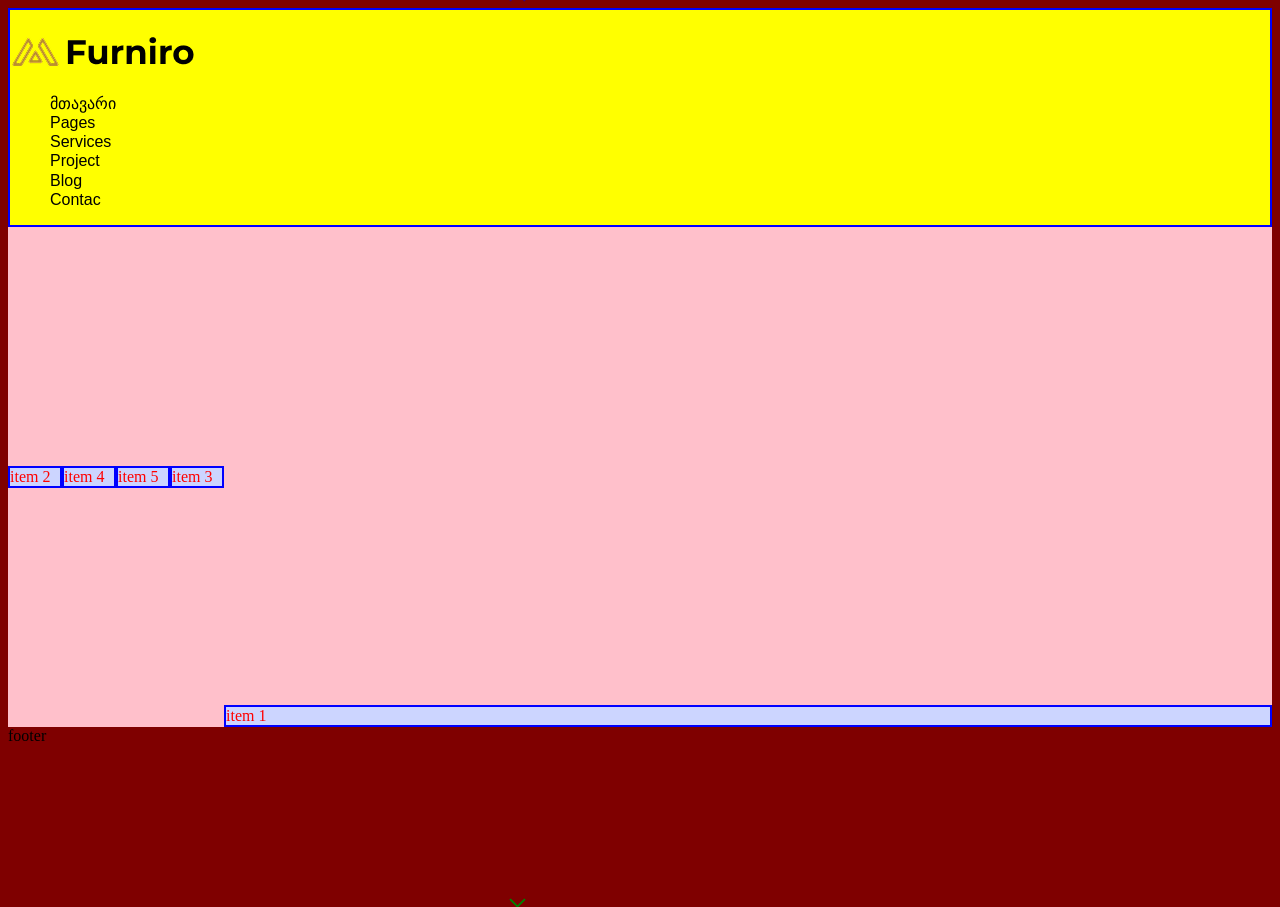
==== commit f7ca40c1: "add grid adn fexl and media" ====
--- a/index.html
+++ b/index.html
@@ -22,159 +22,65 @@
     </style> -->
   </head>
   <body>
-    <div class="animations">
-      <figure class="box">animation box</figure>
-    </div>
-    <div class="transitions">
-      <div class="ease">ease</div>
-      <div class="linear">linear</div>
-      <div class="easein">ease-in</div>
-      <div class="easeout">ease-out</div>
-      <div class="easeinout">ease-in-out</div>
-    </div>
-    <div class="line">
-      <h2>rotate</h2>
-      <div class="original">
-        <figure class="box box-1" title="mkგგ">Box 1</figure>
+    <!-- 
+    input type
+    •	text 
+•	password 
+•	email
+•	tel
+•	url 
+•	search
+•	number
+•	date
+•	time
+•	month
+•	week
+•	datetime-local
+•	checkbox
+•	radio
+•	range
+•	color
+•	submit
+•	reset
+•	button
+•	file 
+
+    -->
+    <header id="header" class="header">
+      <!-- style="background: pink; width: 100%" -->
+      <div class="center">
+        <h1>
+          <a href="index.html"> furniro</a>
+        </h1>
+        <nav class="mainMenu">
+          <ul>
+            <li><a href="index.html">მთავარი</a></li>
+            <li><a href="#">Pages</a></li>
+            <li><a href="#">services</a></li>
+            <li><a href="#">Project</a></li>
+            <li><a href="#">Blog</a></li>
+            <li><a href="#">Contac</a></li>
+          </ul>
+        </nav>
       </div>
-      <div class="original">
-        <figure class="box box-2" title="lkგგგ">Box 2</figure>
-      </div>
-      <div class="original">
-        <figure class="box box-rotate"><span>Box rotate</span></figure>
-      </div>
-    </div>
-    <div class="line">
-      <h2>scale</h2>
-      <div class="original">
-        <figure class="box box-3">Box 3</figure>
-      </div>
-      <div class="original">
-        <figure class="box box-4">Box 4</figure>
-      </div>
-    </div>
-    <div class="line">
-      <h2>translate</h2>
-      <div class="original">
-        <figure class="box box-5">Box 5</figure>
-      </div>
-      <div class="original">
-        <figure class="box box-6">Box 6</figure>
-      </div>
-      <div class="original">
-        <figure class="box box-7">Box 7</figure>
-      </div>
-    </div>
-    <div class="line">
-      <h2>skew</h2>
-      <div class="original">
-        <figure class="box box-8">Box 8</figure>
-      </div>
-      <div class="original">
-        <figure class="box box-9">Box 9</figure>
-      </div>
-      <div class="original">
-        <figure class="box box-10">Box 10</figure>
-      </div>
-      <div class="original">
-        <figure class="box box-skew"><span>Box skew</span></figure>
-      </div>
-    </div>
-    <div class="line">
-      <h2>chombine</h2>
-      <div class="original">
-        <figure class="box box-11">Box 11</figure>
-      </div>
-      <div class="original">
-        <figure class="box box-12">Box 12</figure>
-      </div>
-    </div>
-    <!-- <table>
-      <tr>
-        <th>1</th>
-        <th>1</th>
-        <th>1</th>
-      </tr>
-      <tr>
-        <td>val</td>
-        <td>val</td>
-        <td>val</td>
-      </tr>
-      <tr>
-        <td>val</td>
-        <td>val</td>
-        <td>val</td>
-      </tr>
-    </table> -->
+    </header>
+    <main>
+      <section class="center container">
+        <div class="item item--1">item 1</div>
+        <div class="item item--2">item 2</div>
+        <div class="item item--3">item 3</div>
+        <div class="item item--4">item 4</div>
+        <div class="item item--5">item 5</div>
+      </section>
 
-    <!--  <a href="tel:00000">00000</a>
-    <a href="mailto:test@test.com">test@test.com</a> -->
-    <!-- <header id="header">
-      <h1><a href="index.html">furniro</a></h1>
-      <ul>
-        <li><a href="index.html">home</a></li>
-        <li><a href="#">shop</a></li>
-        <li><a href="#">about</a></li>
-      </ul>
-    </header>
-    <main id="content">
-      <section class="product-section">
-        <h2>Our <mark>Products</mark></h2>
-        <div class="product-block">
-          <figure>
-            <span class="product-block__discount-el">-30%</span>
-            <img
-              class="product-block__image-el"
-              src="images/product.jpg"
-              alt="product"
-            />
-            <figcaption>product</figcaption>
-          </figure>
-
-          <h2 class="product-block__title-el">Syltherine</h2>
-          <h3 class="product-block__sub-title-el">Stylish cafe chair</h3>
-          <ul class="product-block__price-list-el">
-            <li>Rp 2.500.000</li>
-            <li>Rp 3.500.000</li>
-          </ul>
-        </div>
-        <div class="product-block product-block--pink-modifier">
-          <span class="product-block__discount-el">-30%</span>
-          <img
-            class="product-block__image-el"
-            src="images/product.jpg"
-            alt="product"
-          />
-          <h2 class="product-block__title-el">Syltherine</h2>
-          <h3 class="product-block__sub-title-el">Stylish cafe chair</h3>
-          <ul class="product-block__price-list-el">
-            <li>Rp 2.500.000</li>
-            <li>Rp 3.500.000</li>
-          </ul>
-        </div>
-        <div class="product-block">
-          <span class="product-block__discount-el">-30%</span>
-          <img
-            class="product-block__image-el"
-            src="images/product.jpg"
-            alt="product"
-          />
-          <h2 class="product-block__title-el">Syltherine</h2>
-          <h3 class="product-block__sub-title-el">Stylish cafe chair</h3>
-          <ul class="product-block__price-list-el">
-            <li>Rp 2.500.000</li>
-            <li>Rp 3.500.000</li>
-          </ul>
-        </div>
-      </section>
-      <section class="inspiration-section">
-        <div></div>
-        <article>
-          <time datetime="">01.04.26</time>
-        </article>
-      </section>
-      <aside>side info</aside>
+      <!-- <section class="center container-grid">
+        <div class="item item--1">header</div>
+        <div class="item item--2">main</div>
+        <div class="item item--3">aside</div>
+        <div class="item item--4">promo</div>
+        <div class="item item--5">footer</div>
+      </section> -->
     </main>
-    <footer id="footer"></footer> -->
+    <footer class="center" id="footer">footer</footer>
   </body>
 </html>
--- a/css/styles.css
+++ b/css/styles.css
@@ -470,4 +470,291 @@
   100% {
     background: yellow;
   }
+}
+/* 
+Flex Container and Flex Items
+Main Axis and Cross Axis
+flex-direction
+flex-wrap and flex-flow
+justify-content
+align-items and align-self
+Flex Items - flex-grow, flex-shrink, flex-basis, order 
+*/
+/* flex */
+.container {
+  display: flex;
+  height: 500px;
+  flex-wrap: wrap;
+  /* flex-direction: column;
+  flex-direction: column-reverse; */
+  flex-direction: row-reverse;
+  flex-direction: row;
+  justify-content: center;
+  justify-content: space-around;
+  justify-content: space-between;
+  align-items: flex-end;
+  align-items: center;
+  background: pink;
+}
+@media screen and (max-width: 746px) {
+  .container {
+    justify-content: center;
+  }
+}
+
+/* @media screen and (max-width: 746px) {
+  .container {
+    justify-content: center;
+  }
+} */
+/* .item {
+  width: 40%;
+  min-width: 360px;
+  background: #ffc;
+} */
+.container .item {
+  width: 50px;
+  background: #ffc;
+}
+
+.container .item--1 {
+  order: 4;
+  /* width: 250px; */
+  flex-shrink: 0;
+  flex-basis: 150px;
+  flex-grow: 1;
+  align-self: flex-end;
+  background: rgb(204, 213, 255);
+}
+
+.container .item--2 {
+  order: -1;
+  background: rgb(204, 213, 255);
+}
+
+.container .item--3 {
+  order: 3;
+  background: rgb(204, 213, 255);
+}
+
+.container .item--4 {
+  order: 1;
+  background: rgb(204, 213, 255);
+}
+
+.container .item--5 {
+  order: 2;
+  background: rgb(204, 213, 255);
+}
+
+/* grid */
+.container-grid {
+  display: grid;
+  /* grid-template-rows:50px 50px; */
+  /* e.g. 
+      min-content 1fr min-content
+      100px 1fr max-content
+  */
+  /* grid-template-columns: 250px 1fr 2fr; */
+  /* e.g. 
+      1fr 1fr
+      minmax(10px, 1fr) 3fr
+      repeat(5, 1fr)
+      50px auto 100px 1fr
+  */
+  /* row-gap: 50px;
+  column-gap: 50px;
+  gap: 30px; */
+  /* justify-items:center;
+  align-items:center */
+  grid-template-areas: "item--1 item--1 item--1" "item--2 . item--3" "item--2 . item--3" "item--4 item--4 item--3" "item--5 item--5 item--5";
+}
+
+.container-grid .item {
+  background: rgb(224, 204, 255);
+}
+
+.container-grid .item--1 {
+  grid-area: item--1;
+  /* grid-column: 1 / 3; */
+  background: #ffc;
+}
+
+.container-grid .item--2 {
+  /* grid-column: 1 / 3; */
+  grid-area: item--2;
+  background: rgb(204, 218, 255);
+}
+
+.container-grid .item--3 {
+  grid-area: item--3;
+  /* grid-column: 1 / 3; */
+  background: rgb(243, 204, 255);
+}
+
+.container-grid .item--4 {
+  grid-area: item--4;
+  /*  grid-column: 1 / 3; */
+  background: rgb(255, 204, 213);
+}
+
+.container-grid .item--5 {
+  grid-area: item--5;
+  /* grid-column: 1 / 3; */
+  background: rgb(255, 231, 204);
+}
+
+body {
+  background: pink;
+  /* desktop first */
+}
+@media screen and (max-width: 1366px) {
+  body {
+    background: #7f0000;
+  }
+}
+@media screen and (max-width: 768px) {
+  body {
+    background: #0b007f;
+  }
+}
+@media screen and (max-width: 480px) {
+  body {
+    background: #9a1f3c;
+  }
+}
+body {
+  /* mobile first */
+}
+@media screen and (min-width: 360px) {
+  body {
+    background: #9a1f3c;
+  }
+}
+@media screen and (max-width: 480px) {
+  body {
+    background: #0b007f;
+  }
+}
+@media screen and (min-width: 768px) {
+  body {
+    background: #7f0000;
+  }
+}
+@media screen and (min-width: 1366px) {
+  body {
+    background: pink;
+  }
+}
+
+/* Exact width */
+@media (width: 360px) {
+  div {
+    color: red;
+  }
+}
+/* Media query */
+@media screen and (min-width: 900px) {
+  div {
+    color: red;
+  }
+}
+/* Minimum width */
+@media (min-width: 35rem) {
+  div {
+    background: yellow;
+  }
+}
+/* Maximum width */
+@media (max-width: 50rem) {
+  div {
+    border: 2px solid blue;
+  }
+}
+/* Exact height */
+@media (height: 360px) {
+  div {
+    color: red;
+  }
+}
+/* Minimum height */
+@media (min-height: 25rem) {
+  div {
+    background: yellow;
+  }
+}
+/* Maximum height */
+@media (max-height: 40rem) {
+  div {
+    border: 2px solid blue;
+  }
+}
+@media screen and (orientation: landscape) {
+  div {
+    border: 2px solid blue;
+  }
+}
+@media screen and (orientation: portrait) {
+  div {
+    border: 2px solid blue;
+  }
+}
+@media (max-height: 480px), (orientation: landscape) {
+  div {
+    border: 2px solid blue;
+  }
+}
+/* Exact resolution */
+@media (resolution: 150dpi) {
+  p {
+    color: red;
+  }
+}
+/* Minimum resolution */
+@media (min-resolution: 72dpi) {
+  p {
+    font-size: 1.5em;
+  }
+}
+/* Maximum resolution */
+@media (max-resolution: 300dpi) {
+  p {
+    background: yellow;
+  }
+}
+@media print {
+  .container {
+    display: none;
+  }
+}
+@media screen and (min-width: 360px) {
+  .original {
+    background: pink;
+  }
+}
+@media screen and (min-width: 640px) {
+  .original {
+    background: #000;
+    height: 800px;
+  }
+}
+@media screen and (min-width: 768px) {
+  .original {
+    background: yellow;
+  }
+}
+@media screen and (min-width: 1024px) {
+  .original {
+    background: rgb(0, 129, 96);
+  }
+}
+@media screen and (min-width: 360px) {
+  .original {
+    background: rgb(0, 129, 96);
+  }
+}
+@media screen and (min-width: 960px) {
+  .original {
+    background: rgb(108, 0, 129);
+  }
 }/*# sourceMappingURL=styles.css.map */
--- a/css/styles.css
+++ b/css/styles.css
@@ -470,4 +470,291 @@
   100% {
     background: yellow;
   }
+}
+/* 
+Flex Container and Flex Items
+Main Axis and Cross Axis
+flex-direction
+flex-wrap and flex-flow
+justify-content
+align-items and align-self
+Flex Items - flex-grow, flex-shrink, flex-basis, order 
+*/
+/* flex */
+.container {
+  display: flex;
+  height: 500px;
+  flex-wrap: wrap;
+  /* flex-direction: column;
+  flex-direction: column-reverse; */
+  flex-direction: row-reverse;
+  flex-direction: row;
+  justify-content: center;
+  justify-content: space-around;
+  justify-content: space-between;
+  align-items: flex-end;
+  align-items: center;
+  background: pink;
+}
+@media screen and (max-width: 746px) {
+  .container {
+    justify-content: center;
+  }
+}
+
+/* @media screen and (max-width: 746px) {
+  .container {
+    justify-content: center;
+  }
+} */
+/* .item {
+  width: 40%;
+  min-width: 360px;
+  background: #ffc;
+} */
+.container .item {
+  width: 50px;
+  background: #ffc;
+}
+
+.container .item--1 {
+  order: 4;
+  /* width: 250px; */
+  flex-shrink: 0;
+  flex-basis: 150px;
+  flex-grow: 1;
+  align-self: flex-end;
+  background: rgb(204, 213, 255);
+}
+
+.container .item--2 {
+  order: -1;
+  background: rgb(204, 213, 255);
+}
+
+.container .item--3 {
+  order: 3;
+  background: rgb(204, 213, 255);
+}
+
+.container .item--4 {
+  order: 1;
+  background: rgb(204, 213, 255);
+}
+
+.container .item--5 {
+  order: 2;
+  background: rgb(204, 213, 255);
+}
+
+/* grid */
+.container-grid {
+  display: grid;
+  /* grid-template-rows:50px 50px; */
+  /* e.g. 
+      min-content 1fr min-content
+      100px 1fr max-content
+  */
+  /* grid-template-columns: 250px 1fr 2fr; */
+  /* e.g. 
+      1fr 1fr
+      minmax(10px, 1fr) 3fr
+      repeat(5, 1fr)
+      50px auto 100px 1fr
+  */
+  /* row-gap: 50px;
+  column-gap: 50px;
+  gap: 30px; */
+  /* justify-items:center;
+  align-items:center */
+  grid-template-areas: "item--1 item--1 item--1" "item--2 . item--3" "item--2 . item--3" "item--4 item--4 item--3" "item--5 item--5 item--5";
+}
+
+.container-grid .item {
+  background: rgb(224, 204, 255);
+}
+
+.container-grid .item--1 {
+  grid-area: item--1;
+  /* grid-column: 1 / 3; */
+  background: #ffc;
+}
+
+.container-grid .item--2 {
+  /* grid-column: 1 / 3; */
+  grid-area: item--2;
+  background: rgb(204, 218, 255);
+}
+
+.container-grid .item--3 {
+  grid-area: item--3;
+  /* grid-column: 1 / 3; */
+  background: rgb(243, 204, 255);
+}
+
+.container-grid .item--4 {
+  grid-area: item--4;
+  /*  grid-column: 1 / 3; */
+  background: rgb(255, 204, 213);
+}
+
+.container-grid .item--5 {
+  grid-area: item--5;
+  /* grid-column: 1 / 3; */
+  background: rgb(255, 231, 204);
+}
+
+body {
+  background: pink;
+  /* desktop first */
+}
+@media screen and (max-width: 1366px) {
+  body {
+    background: #7f0000;
+  }
+}
+@media screen and (max-width: 768px) {
+  body {
+    background: #0b007f;
+  }
+}
+@media screen and (max-width: 480px) {
+  body {
+    background: #9a1f3c;
+  }
+}
+body {
+  /* mobile first */
+}
+@media screen and (min-width: 360px) {
+  body {
+    background: #9a1f3c;
+  }
+}
+@media screen and (max-width: 480px) {
+  body {
+    background: #0b007f;
+  }
+}
+@media screen and (min-width: 768px) {
+  body {
+    background: #7f0000;
+  }
+}
+@media screen and (min-width: 1366px) {
+  body {
+    background: pink;
+  }
+}
+
+/* Exact width */
+@media (width: 360px) {
+  div {
+    color: red;
+  }
+}
+/* Media query */
+@media screen and (min-width: 900px) {
+  div {
+    color: red;
+  }
+}
+/* Minimum width */
+@media (min-width: 35rem) {
+  div {
+    background: yellow;
+  }
+}
+/* Maximum width */
+@media (max-width: 50rem) {
+  div {
+    border: 2px solid blue;
+  }
+}
+/* Exact height */
+@media (height: 360px) {
+  div {
+    color: red;
+  }
+}
+/* Minimum height */
+@media (min-height: 25rem) {
+  div {
+    background: yellow;
+  }
+}
+/* Maximum height */
+@media (max-height: 40rem) {
+  div {
+    border: 2px solid blue;
+  }
+}
+@media screen and (orientation: landscape) {
+  div {
+    border: 2px solid blue;
+  }
+}
+@media screen and (orientation: portrait) {
+  div {
+    border: 2px solid blue;
+  }
+}
+@media (max-height: 480px), (orientation: landscape) {
+  div {
+    border: 2px solid blue;
+  }
+}
+/* Exact resolution */
+@media (resolution: 150dpi) {
+  p {
+    color: red;
+  }
+}
+/* Minimum resolution */
+@media (min-resolution: 72dpi) {
+  p {
+    font-size: 1.5em;
+  }
+}
+/* Maximum resolution */
+@media (max-resolution: 300dpi) {
+  p {
+    background: yellow;
+  }
+}
+@media print {
+  .container {
+    display: none;
+  }
+}
+@media screen and (min-width: 360px) {
+  .original {
+    background: pink;
+  }
+}
+@media screen and (min-width: 640px) {
+  .original {
+    background: #000;
+    height: 800px;
+  }
+}
+@media screen and (min-width: 768px) {
+  .original {
+    background: yellow;
+  }
+}
+@media screen and (min-width: 1024px) {
+  .original {
+    background: rgb(0, 129, 96);
+  }
+}
+@media screen and (min-width: 360px) {
+  .original {
+    background: rgb(0, 129, 96);
+  }
+}
+@media screen and (min-width: 960px) {
+  .original {
+    background: rgb(108, 0, 129);
+  }
 }/*# sourceMappingURL=styles.css.map */
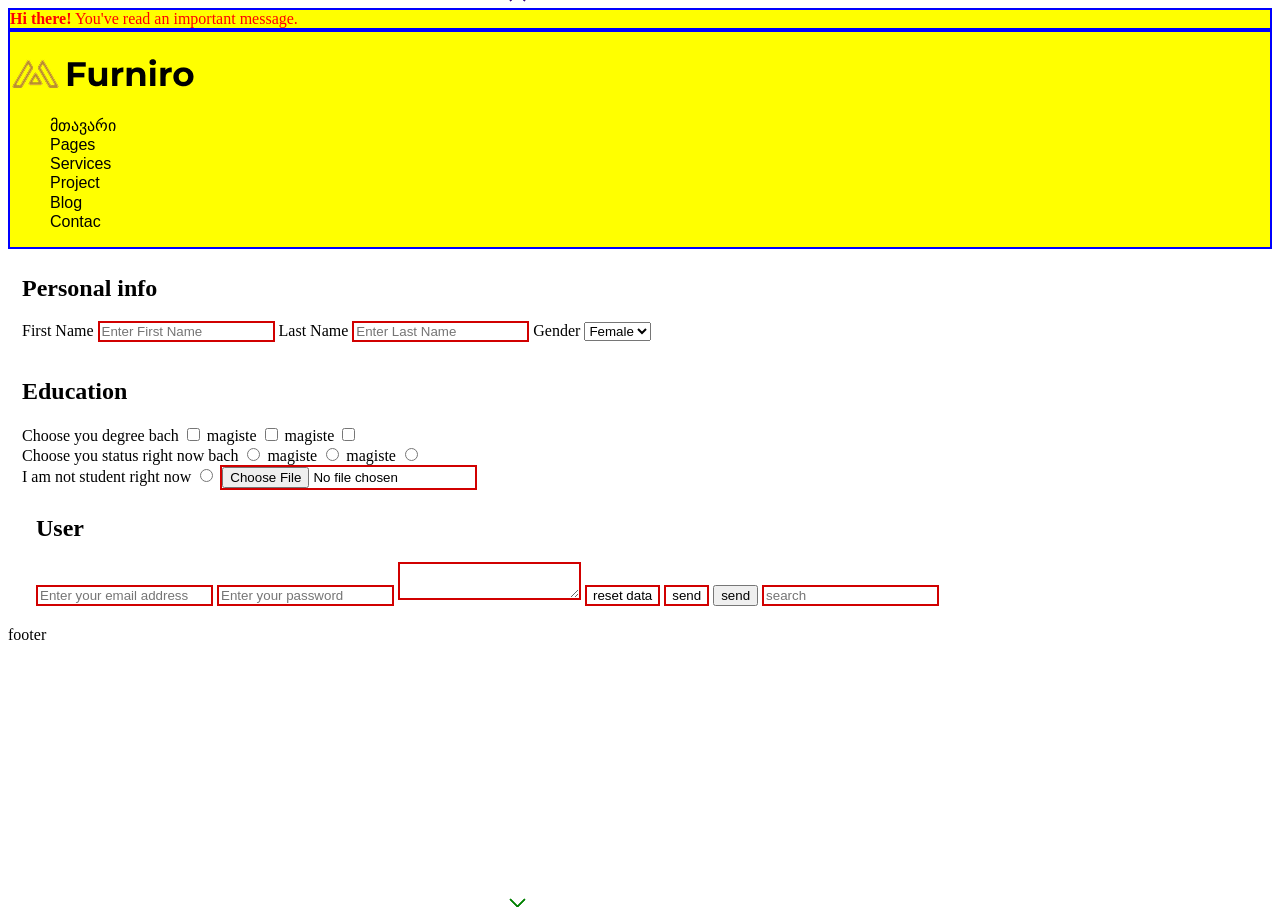
==== commit c566fe64: "Add forms and js" ====
--- a/index.html
+++ b/index.html
@@ -14,7 +14,6 @@
       rel="stylesheet"
     />
     <link rel="stylesheet" href="css/styles.css" />
-    <link rel="stylesheet" href="css/styles.css" />
     <!-- <style>
       h1{
         background: pink;
@@ -22,7 +21,26 @@
     </style> -->
   </head>
   <body>
-    <!-- 
+    <header id="header" class="header">
+      <!-- style="background: pink; width: 100%" -->
+      <div class="center">
+        <h1>
+          <a href="index.html"> furniro</a>
+        </h1>
+        <nav class="mainMenu" id="nav">
+          <ul>
+            <li><a href="index.html">მთავარი</a></li>
+            <li><a href="#">Pages</a></li>
+            <li><a href="#">services</a></li>
+            <li><a href="#">Project</a></li>
+            <li><a href="#">Blog</a></li>
+            <li><a href="#">Contac</a></li>
+          </ul>
+        </nav>
+      </div>
+    </header>
+    <main>
+      <!-- 
     input type
     •	text 
 •	password 
@@ -46,32 +64,90 @@
 •	file 
 
     -->
-    <header id="header" class="header">
-      <!-- style="background: pink; width: 100%" -->
-      <div class="center">
-        <h1>
-          <a href="index.html"> furniro</a>
-        </h1>
-        <nav class="mainMenu">
-          <ul>
-            <li><a href="index.html">მთავარი</a></li>
-            <li><a href="#">Pages</a></li>
-            <li><a href="#">services</a></li>
-            <li><a href="#">Project</a></li>
-            <li><a href="#">Blog</a></li>
-            <li><a href="#">Contac</a></li>
-          </ul>
-        </nav>
-      </div>
-    </header>
-    <main>
-      <section class="center container">
+      <form>
+        <fieldset>
+          <legend>personal info</legend>
+          <h2>Personal info</h2>
+          <label for="firstName">First Name</label>
+          <input
+            type="text"
+            placeholder="Enter First Name"
+            id="firstName"
+            name="firstName"
+          />
+          <label for="lastName">Last Name</label>
+          <input
+            type="text"
+            placeholder="Enter Last Name"
+            id="lastNamee"
+            name="lastName"
+          />
+
+          <!-- <label>
+            First Name
+            <input type="text" placeholder="Enter First Name" name="firstName"
+          /></label> -->
+          <label for="gender">Gender</label>
+          <select id="gender" name="gender">
+            <option value="Female">Female</option>
+            <option value="Male">Male</option>
+            <option value="other">Other</option>
+          </select>
+        </fieldset>
+        <fieldset>
+          <legend>education</legend>
+          <h2>Education</h2>
+          <label>Choose you degree</label>
+          <label for="bach">bach</label>
+          <input type="checkbox" name="degree" id="bach" value="bach" />
+          <label for="magiste">magiste</label>
+          <input type="checkbox" name="degree" id="magiste" value="magister" />
+          <label for="PHD">magiste</label>
+          <input type="checkbox" name="degree" id="PHD" value="PHD" /> <br />
+          <label>Choose you status right now</label>
+          <label for="bach1">bach</label>
+          <input type="radio" name="degree1" id="bach1" value="bach" />
+          <label for="magiste1">magiste</label>
+          <input type="radio" name="degree1" id="magiste1" value="magister" />
+          <label for="PHD1">magiste</label>
+          <input type="radio" name="degree1" id="PHD1" value="PHD" /> <br />
+          <label for="notStudent">I am not student right now</label>
+          <input
+            type="radio"
+            name="degree1"
+            id="notStudent"
+            value="not student"
+          />
+          <input type="file" />
+          <br />
+          <fieldset>
+            <legend>user</legend>
+            <h2>User</h2>
+            <input
+              type="email"
+              name="email"
+              placeholder="Enter your email address"
+            />
+            <input
+              type="password"
+              name="password"
+              placeholder="Enter your password"
+            />
+            <textarea placeholder="enter you thought or comment"> </textarea>
+            <input type="reset" value="reset data" />
+            <input type="submit" value="send" />
+            <button>send</button>
+            <input type="search" placeholder="search" />
+          </fieldset>
+        </fieldset>
+      </form>
+      <!-- <section class="center container">
         <div class="item item--1">item 1</div>
         <div class="item item--2">item 2</div>
         <div class="item item--3">item 3</div>
         <div class="item item--4">item 4</div>
         <div class="item item--5">item 5</div>
-      </section>
+      </section> -->
 
       <!-- <section class="center container-grid">
         <div class="item item--1">header</div>
@@ -82,5 +158,6 @@
       </section> -->
     </main>
     <footer class="center" id="footer">footer</footer>
+    <script src="js/script.js"></script>
   </body>
 </html>
--- a/css/styles.css
+++ b/css/styles.css
@@ -19,6 +19,14 @@
   src: url("../fonts/alk-life-webfont.eot"); /* IE9 Compat Modes */
   src: url("../fonts/alk-life-webfont.woff2") format("woff2"), url("../fonts/alk-life-webfont.woff") format("woff"), url("../fonts/alk-life-webfont.ttf") format("truetype");
 }
+fieldset {
+  border: 0;
+}
+
+legend {
+  display: none;
+}
+
 /* End of global */
 /* Home */
 /* 
@@ -121,6 +129,12 @@
   background: rgb(255, 255, 255);
   background: rgba(255, 22, 22, 0.5); /* 0-1 */
   background: rgba(255, 22, 22, 0.5); /* 0-1 */
+}
+@media screen and (max-width: 768px) {
+  .product-block {
+    padding: 5px 0;
+    gap: 10px;
+  }
 }
 .product-block--pink-modifier {
   background: pink;
@@ -605,46 +619,35 @@
 }
 
 body {
-  background: pink;
+  /* background: pink; */
   /* desktop first */
-}
-@media screen and (max-width: 1366px) {
-  body {
+  /* @media screen and (max-width: 1366px) {
     background: #7f0000;
   }
-}
-@media screen and (max-width: 768px) {
-  body {
+
+  @media screen and (max-width: 768px) {
     background: #0b007f;
   }
-}
-@media screen and (max-width: 480px) {
-  body {
+
+  @media screen and (max-width: 480px) {
     background: #9a1f3c;
-  }
-}
-body {
+  } */
   /* mobile first */
-}
-@media screen and (min-width: 360px) {
-  body {
+  /* @media screen and (min-width: 360px) {
     background: #9a1f3c;
   }
-}
-@media screen and (max-width: 480px) {
-  body {
+
+  @media screen and (max-width: 480px) {
     background: #0b007f;
   }
-}
-@media screen and (min-width: 768px) {
-  body {
+
+  @media screen and (min-width: 768px) {
     background: #7f0000;
   }
-}
-@media screen and (min-width: 1366px) {
-  body {
+
+  @media screen and (min-width: 1366px) {
     background: pink;
-  }
+  } */
 }
 
 /* Exact width */
@@ -757,4 +760,11 @@
   .original {
     background: rgb(108, 0, 129);
   }
+}
+/* forms */
+input, textarea {
+  display: inline-block;
+  border: 2px solid #d10000;
+  background: none;
+  outline: none;
 }/*# sourceMappingURL=styles.css.map */
